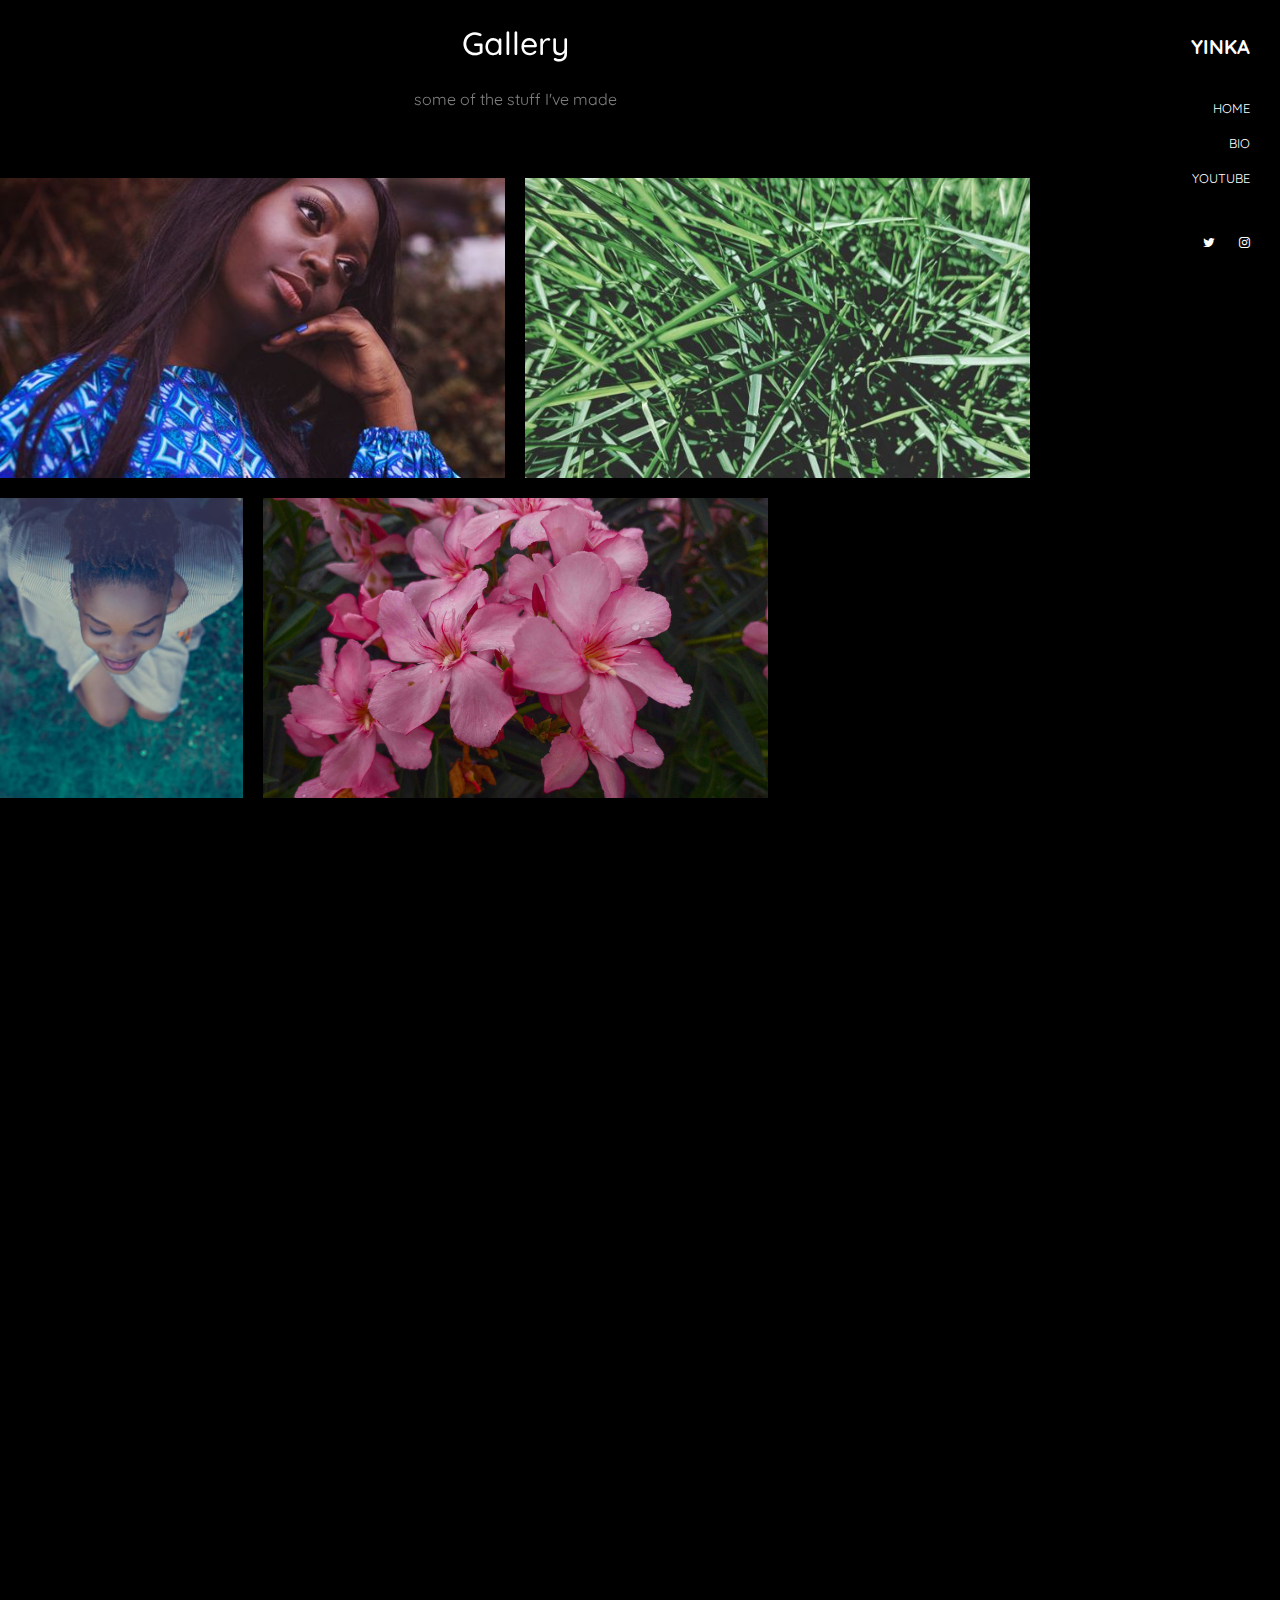
==== art/index.html @ 1e6b97d3 "meh" ====
<!DOCTYPE html>
<html lang="en">
  <head>
    
    <script async src="https://pagead2.googlesyndication.com/pagead/js/adsbygoogle.js"></script>
<script>
     (adsbygoogle = window.adsbygoogle || []).push({
          google_ad_client: "ca-pub-7821076752222208",
          enable_page_level_ads: true
     });
</script>
  <title>Oshidipe Olayinka</title>
    <meta charset="utf-8">
    <meta name="viewport" content="width=device-width, initial-scale=1, shrink-to-fit=no">

    <link href="https://fonts.googleapis.com/css?family=Quicksand:300,400,500,700,900" rel="stylesheet">
    <link rel="stylesheet" href="fonts/icomoon/style.css">

    <link rel="stylesheet" href="css/bootstrap.min.css">
    <link rel="stylesheet" href="css/magnific-popup.css">
    <link rel="stylesheet" href="css/jquery-ui.css">
    <link rel="stylesheet" href="css/owl.carousel.min.css">
    <link rel="stylesheet" href="css/owl.theme.default.min.css">

    <link rel="stylesheet" href="css/bootstrap-datepicker.css">

    <link rel="stylesheet" href="fonts/flaticon/font/flaticon.css">

    <link rel="stylesheet" href="css/aos.css">
    <link rel="stylesheet" href="css/fancybox.min.css">

    <link rel="stylesheet" href="css/style.css">
    
  </head>
  <body>
  

  <div class="site-wrap">

  <div class="site-mobile-menu">
    <div class="site-mobile-menu-header">
      <div class="site-mobile-menu-close mt-3">
        <span class="icon-close2 js-menu-toggle"></span>
      </div>
    </div>
    <div class="site-mobile-menu-body"></div>
  </div>

  <header class="header-bar d-flex d-lg-block align-items-center">
    <div class="site-logo">
      <a href="index.html">Yinka</a>
    </div>
    
    <div class="d-inline-block d-xl-none ml-md-0 ml-auto py-3" style="position: relative; top: 3px;"><a href="#" class="site-menu-toggle js-menu-toggle text-white"><span class="icon-menu h3"></span></a></div>

    <div class="main-menu">
      <ul class="js-clone-nav">
        <li><a href="index.html">Home</a></li>
<!--         <li class="active"><a href="photos.html">Photos</a></li> -->
        <li><a href="bio.html">Bio</a></li>
        <li><a href="http://youtube.com/wilsonoshidipe">YouTube</a></li>
      </ul>
      <ul class="social js-clone-nav">
        <li><a href="http://twitter.com/_oyinka"><span class="icon-twitter"></span></a></li>
        <li><a href="http://instagram.com/yinkaaaaaa"><span class="icon-instagram"></span></a></li>
      </ul>
    </div>
  </header> 
  <main class="main-content">
    <div class="container-fluid photos">

      <div class="row pt-4 mb-5 text-center">
        <div class="col-12">
          <h2 class="text-white mb-4">Gallery</h2>
          <p>some of the stuff I've made</p>
        </div>
      </div>

      <div class="row align-items-stretch">
        
        <div class="col-6 col-md-6 col-lg-6" data-aos="fade-up">
          <a href="images/1.jpg" class="d-block photo-item" data-fancybox="gallery">
            <img src="images/1.jpg" alt="Image" class="img-fluid">
            <div class="photo-text-more">
              <span class="icon icon-search">Serene</span>
            </div>
          </a>
        </div>
        <div class="col-6 col-md-6 col-lg-6" data-aos="fade-up" data-aos-delay="100">
          <a href="images/15.jpg" class="d-block photo-item" data-fancybox="gallery">
            <img src="images/15.jpg" alt="Image" class="img-fluid">
            <div class="photo-text-more">
              <span class="icon icon-search">Green</span>
            </div>
          </a>
        </div>
        
        
        <div class="col-6 col-md-6 col-lg-3" data-aos="fade-up">
          <a href="images/7.jpg" class="d-block photo-item" data-fancybox="gallery">
            <img src="images/7.jpg" alt="Image" class="img-fluid">
            <div class="photo-text-more">
              <span class="icon icon-search">subtle</span>
            </div>
          </a>
        </div>
        <div class="col-6 col-md-6 col-lg-6" data-aos="fade-up" data-aos-delay="100">
          <a href="images/img_2.jpg" class="d-block photo-item" data-fancybox="gallery">
            <img src="images/img_2.jpg" alt="Image" class="img-fluid">
            <div class="photo-text-more">
              <span class="icon icon-search"></span>
            </div>
          </a>
        </div>
<!--         <div class="col-6 col-md-6 col-lg-3" data-aos="fade-up" data-aos-delay="200">
          <a href="images/img_3.jpg" class="d-block photo-item" data-fancybox="gallery">
            <img src="images/img_3.jpg" alt="Image" class="img-fluid">
            <div class="photo-text-more">
              <span class="icon icon-search"></span>
            </div>
          </a>
        </div> -->

        <div class="col-6 col-md-6 col-lg-8" data-aos="fade-up">
          <a href="images/img_4.jpg" class="d-block photo-item" data-fancybox="gallery">
            <img src="images/img_4.jpg" alt="Image" class="img-fluid">
            <div class="photo-text-more">
              <span class="icon icon-search">the market</span>
            </div>
          </a>
        </div>
        <div class="col-6 col-md-6 col-lg-4" data-aos="fade-up" data-aos-delay="100">
          <a href="images/img_5.jpg" class="d-block photo-item" data-fancybox="gallery">
            <img src="images/img_5.jpg" alt="Image" class="img-fluid">
            <div class="photo-text-more">
              <span class="icon icon-search">oshodi</span>
            </div>
          </a>
        </div>

        <div class="col-6 col-md-6 col-lg-6" data-aos="fade-up">
          <a href="images/img_6.jpg" class="d-block photo-item" data-fancybox="gallery">
            <img src="images/img_6.jpg" alt="Image" class="img-fluid">
            <div class="photo-text-more">
              <span class="icon icon-search">hustle</span>
            </div>
          </a>
        </div>
        <div class="col-6 col-md-6 col-lg-6" data-aos="fade-up" data-aos-delay="100">
          <a href="images/img_7.jpg" class="d-block photo-item" data-fancybox="gallery">
            <img src="images/img_7.jpg" alt="Image" class="img-fluid">
            <div class="photo-text-more">
              <span class="icon icon-search">self portrait</span>
            </div>
          </a>
        </div>


<!--         <div class="col-6 col-md-6 col-lg-4" data-aos="fade-up">
          <a href="images/img_8.jpg" class="d-block photo-item" data-fancybox="gallery">
            <img src="images/img_8.jpg" alt="Image" class="img-fluid">
            <div class="photo-text-more">
              <span class="icon icon-search"></span>
            </div>
          </a>
        </div>
        <div class="col-6 col-md-6 col-lg-4" data-aos="fade-up" data-aos-delay="100">
          <a href="images/img_9.jpg" class="d-block photo-item" data-fancybox="gallery">
            <img src="images/img_9.jpg" alt="Image" class="img-fluid">
            <div class="photo-text-more">
              <span class="icon icon-search"></span>
            </div>
          </a>
        </div>
        <div class="col-6 col-md-6 col-lg-4" data-aos="fade-up" data-aos-delay="200">
          <a href="images/img_10.jpg" class="d-block photo-item" data-fancybox="gallery">
            <img src="images/img_10.jpg" alt="Image" class="img-fluid">
            <div class="photo-text-more">
              <span class="icon icon-search"></span>
            </div>
          </a>
        </div> -->


         <div class="col-6 col-md-6 col-lg-3" data-aos="fade-up">
          <a href="images/5.jpg" class="d-block photo-item" data-fancybox="gallery">
            <img src="images/5.jpg" alt="Image" class="img-fluid">
            <div class="photo-text-more">
              <span class="icon icon-search">purple hibiscus</span>
            </div>
          </a>
        </div>
        <div class="col-6 col-md-6 col-lg-6" data-aos="fade-up" data-aos-delay="100">
          <a href="images/6.jpg" class="d-block photo-item" data-fancybox="gallery">
            <img src="images/6.jpg" alt="Image" class="img-fluid">
            <div class="photo-text-more">
              <span class="icon icon-search">a6000</span>
            </div>
          </a>
        </div>
        <div class="col-6 col-md-6 col-lg-3" data-aos="fade-up" data-aos-delay="200">
          <a href="images/4.jpg" class="d-block photo-item" data-fancybox="gallery">
            <img src="images/4.jpg" alt="Image" class="img-fluid">
            <div class="photo-text-more">
              <span class="icon icon-search"></span>
            </div>
          </a>
        </div>

       <div class="col-6 col-md-6 col-lg-8" data-aos="fade-up">
          <a href="images/8.jpg" class="d-block photo-item" data-fancybox="gallery">
            <img src="images/8.jpg" alt="Image" class="img-fluid">
            <div class="photo-text-more">
              <span class="icon icon-search"></span>
            </div>
          </a>
        </div>
        <div class="col-6 col-md-6 col-lg-4" data-aos="fade-up" data-aos-delay="100">
          <a href="images/9.jpg" class="d-block photo-item" data-fancybox="gallery">
            <img src="images/9.jpg" alt="Image" class="img-fluid">
            <div class="photo-text-more">
              <span class="icon icon-search"></span>
            </div>
          </a>
        </div>

       <div class="col-6 col-md-6 col-lg-6" data-aos="fade-up">
          <a href="images/11.jpg" class="d-block photo-item" data-fancybox="gallery">
            <img src="images/11.jpg" alt="Image" class="img-fluid">
            <div class="photo-text-more">
              <span class="icon icon-search"></span>
            </div>
          </a>
        </div>
        <div class="col-6 col-md-6 col-lg-6" data-aos="fade-up" data-aos-delay="100">
          <a href="images/10.jpg" class="d-block photo-item" data-fancybox="gallery">
            <img src="images/10.jpg" alt="Image" class="img-fluid">
            <div class="photo-text-more">
              <span class="icon icon-search">speed of light</span>
            </div>
          </a>
        </div>


        <div class="col-6 col-md-6 col-lg-4" data-aos="fade-up">
          <a href="images/16.jpg" class="d-block photo-item" data-fancybox="gallery">
            <img src="images/16.jpg" alt="Image" class="img-fluid">
            <div class="photo-text-more">
              <span class="icon icon-search"></span>
            </div>
          </a>
        </div>
        <div class="col-6 col-md-6 col-lg-8" data-aos="fade-up" data-aos-delay="100">
          <a href="images/13.jpg" class="d-block photo-item" data-fancybox="gallery">
            <img src="images/13.jpg" alt="Image" class="img-fluid">
            <div class="photo-text-more">
              <span class="icon icon-search"></span>
            </div>
          </a>
        </div> 
        

      </div>


      <div class="row justify-content-center">
        <div class="col-md-12 text-center py-5">
          <p>
        <!-- Link back to Colorlib can't be removed. Template is licensed under CC BY 3.0. -->
<!--         This template is by <a href="https://colorlib.com" target="_blank" >Colorlib</a> --> Modified by <a href="http://twitter.com/_oyinka">yinks</a>
        <!-- Link back to Colorlib can't be removed. Template is licensed under CC BY 3.0. -->
      </p>
        </div>
      </div>
    </div>
  </main>

</div> <!-- .site-wrap -->

  <script src="js/jquery-3.3.1.min.js"></script>
  <script src="js/jquery-migrate-3.0.1.min.js"></script>
  <script src="js/jquery-ui.js"></script>
  <script src="js/popper.min.js"></script>
  <script src="js/bootstrap.min.js"></script>
  <script src="js/owl.carousel.min.js"></script>
  <script src="js/jquery.stellar.min.js"></script>
  <script src="js/jquery.countdown.min.js"></script>
  <script src="js/jquery.magnific-popup.min.js"></script>
  <script src="js/bootstrap-datepicker.min.js"></script>
  <script src="js/aos.js"></script>

  <script src="js/jquery.fancybox.min.js"></script>

  <script src="js/main.js"></script>
    
  </body>
</html>
---- art/fonts/icomoon/style.css ----
@font-face {
  font-family: 'icomoon';
  src:  url('fonts/icomoon.eot?10si43');
  src:  url('fonts/icomoon.eot?10si43#iefix') format('embedded-opentype'),
    url('fonts/icomoon.ttf?10si43') format('truetype'),
    url('fonts/icomoon.woff?10si43') format('woff'),
    url('fonts/icomoon.svg?10si43#icomoon') format('svg');
  font-weight: normal;
  font-style: normal;
}

[class^="icon-"], [class*=" icon-"] {
  /* use !important to prevent issues with browser extensions that change fonts */
  font-family: 'icomoon' !important;
  speak: none;
  font-style: normal;
  font-weight: normal;
  font-variant: normal;
  text-transform: none;
  line-height: 1;

  /* Better Font Rendering =========== */
  -webkit-font-smoothing: antialiased;
  -moz-osx-font-smoothing: grayscale;
}

.icon-asterisk:before {
  content: "\f069";
}
.icon-plus:before {
  content: "\f067";
}
.icon-question:before {
  content: "\f128";
}
.icon-minus:before {
  content: "\f068";
}
.icon-glass:before {
  content: "\f000";
}
.icon-music:before {
  content: "\f001";
}
.icon-search:before {
  content: "\f002";
}
.icon-envelope-o:before {
  content: "\f003";
}
.icon-heart:before {
  content: "\f004";
}
.icon-star:before {
  content: "\f005";
}
.icon-star-o:before {
  content: "\f006";
}
.icon-user:before {
  content: "\f007";
}
.icon-film:before {
  content: "\f008";
}
.icon-th-large:before {
  content: "\f009";
}
.icon-th:before {
  content: "\f00a";
}
.icon-th-list:before {
  content: "\f00b";
}
.icon-check:before {
  content: "\f00c";
}
.icon-close:before {
  content: "\f00d";
}
.icon-remove:before {
  content: "\f00d";
}
.icon-times:before {
  content: "\f00d";
}
.icon-search-plus:before {
  content: "\f00e";
}
.icon-search-minus:before {
  content: "\f010";
}
.icon-power-off:before {
  content: "\f011";
}
.icon-signal:before {
  content: "\f012";
}
.icon-cog:before {
  content: "\f013";
}
.icon-gear:before {
  content: "\f013";
}
.icon-trash-o:before {
  content: "\f014";
}
.icon-home:before {
  content: "\f015";
}
.icon-file-o:before {
  content: "\f016";
}
.icon-clock-o:before {
  content: "\f017";
}
.icon-road:before {
  content: "\f018";
}
.icon-download:before {
  content: "\f019";
}
.icon-arrow-circle-o-down:before {
  content: "\f01a";
}
.icon-arrow-circle-o-up:before {
  content: "\f01b";
}
.icon-inbox:before {
  content: "\f01c";
}
.icon-play-circle-o:before {
  content: "\f01d";
}
.icon-repeat:before {
  content: "\f01e";
}
.icon-rotate-right:before {
  content: "\f01e";
}
.icon-refresh:before {
  content: "\f021";
}
.icon-list-alt:before {
  content: "\f022";
}
.icon-lock:before {
  content: "\f023";
}
.icon-flag:before {
  content: "\f024";
}
.icon-headphones:before {
  content: "\f025";
}
.icon-volume-off:before {
  content: "\f026";
}
.icon-volume-down:before {
  content: "\f027";
}
.icon-volume-up:before {
  content: "\f028";
}
.icon-qrcode:before {
  content: "\f029";
}
.icon-barcode:before {
  content: "\f02a";
}
.icon-tag:before {
  content: "\f02b";
}
.icon-tags:before {
  content: "\f02c";
}
.icon-book:before {
  content: "\f02d";
}
.icon-bookmark:before {
  content: "\f02e";
}
.icon-print:before {
  content: "\f02f";
}
.icon-camera:before {
  content: "\f030";
}
.icon-font:before {
  content: "\f031";
}
.icon-bold:before {
  content: "\f032";
}
.icon-italic:before {
  content: "\f033";
}
.icon-text-height:before {
  content: "\f034";
}
.icon-text-width:before {
  content: "\f035";
}
.icon-align-left:before {
  content: "\f036";
}
.icon-align-center:before {
  content: "\f037";
}
.icon-align-right:before {
  content: "\f038";
}
.icon-align-justify:before {
  content: "\f039";
}
.icon-list:before {
  content: "\f03a";
}
.icon-dedent:before {
  content: "\f03b";
}
.icon-outdent:before {
  content: "\f03b";
}
.icon-indent:before {
  content: "\f03c";
}
.icon-video-camera:before {
  content: "\f03d";
}
.icon-image:before {
  content: "\f03e";
}
.icon-photo:before {
  content: "\f03e";
}
.icon-picture-o:before {
  content: "\f03e";
}
.icon-pencil:before {
  content: "\f040";
}
.icon-map-marker:before {
  content: "\f041";
}
.icon-adjust:before {
  content: "\f042";
}
.icon-tint:before {
  content: "\f043";
}
.icon-edit:before {
  content: "\f044";
}
.icon-pencil-square-o:before {
  content: "\f044";
}
.icon-share-square-o:before {
  content: "\f045";
}
.icon-check-square-o:before {
  content: "\f046";
}
.icon-arrows:before {
  content: "\f047";
}
.icon-step-backward:before {
  content: "\f048";
}
.icon-fast-backward:before {
  content: "\f049";
}
.icon-backward:before {
  content: "\f04a";
}
.icon-play:before {
  content: "\f04b";
}
.icon-pause:before {
  content: "\f04c";
}
.icon-stop:before {
  content: "\f04d";
}
.icon-forward:before {
  content: "\f04e";
}
.icon-fast-forward:before {
  content: "\f050";
}
.icon-step-forward:before {
  content: "\f051";
}
.icon-eject:before {
  content: "\f052";
}
.icon-chevron-left:before {
  content: "\f053";
}
.icon-chevron-right:before {
  content: "\f054";
}
.icon-plus-circle:before {
  content: "\f055";
}
.icon-minus-circle:before {
  content: "\f056";
}
.icon-times-circle:before {
  content: "\f057";
}
.icon-check-circle:before {
  content: "\f058";
}
.icon-question-circle:before {
  content: "\f059";
}
.icon-info-circle:before {
  content: "\f05a";
}
.icon-crosshairs:before {
  content: "\f05b";
}
.icon-times-circle-o:before {
  content: "\f05c";
}
.icon-check-circle-o:before {
  content: "\f05d";
}
.icon-ban:before {
  content: "\f05e";
}
.icon-arrow-left:before {
  content: "\f060";
}
.icon-arrow-right:before {
  content: "\f061";
}
.icon-arrow-up:before {
  content: "\f062";
}
.icon-arrow-down:before {
  content: "\f063";
}
.icon-mail-forward:before {
  content: "\f064";
}
.icon-share:before {
  content: "\f064";
}
.icon-expand:before {
  content: "\f065";
}
.icon-compress:before {
  content: "\f066";
}
.icon-exclamation-circle:before {
  content: "\f06a";
}
.icon-gift:before {
  content: "\f06b";
}
.icon-leaf:before {
  content: "\f06c";
}
.icon-fire:before {
  content: "\f06d";
}
.icon-eye:before {
  content: "\f06e";
}
.icon-eye-slash:before {
  content: "\f070";
}
.icon-exclamation-triangle:before {
  content: "\f071";
}
.icon-warning:before {
  content: "\f071";
}
.icon-plane:before {
  content: "\f072";
}
.icon-calendar:before {
  content: "\f073";
}
.icon-random:before {
  content: "\f074";
}
.icon-comment:before {
  content: "\f075";
}
.icon-magnet:before {
  content: "\f076";
}
.icon-chevron-up:before {
  content: "\f077";
}
.icon-chevron-down:before {
  content: "\f078";
}
.icon-retweet:before {
  content: "\f079";
}
.icon-shopping-cart:before {
  content: "\f07a";
}
.icon-folder:before {
  content: "\f07b";
}
.icon-folder-open:before {
  content: "\f07c";
}
.icon-arrows-v:before {
  content: "\f07d";
}
.icon-arrows-h:before {
  content: "\f07e";
}
.icon-bar-chart:before {
  content: "\f080";
}
.icon-bar-chart-o:before {
  content: "\f080";
}
.icon-twitter-square:before {
  content: "\f081";
}
.icon-facebook-square:before {
  content: "\f082";
}
.icon-camera-retro:before {
  content: "\f083";
}
.icon-key:before {
  content: "\f084";
}
.icon-cogs:before {
  content: "\f085";
}
.icon-gears:before {
  content: "\f085";
}
.icon-comments:before {
  content: "\f086";
}
.icon-thumbs-o-up:before {
  content: "\f087";
}
.icon-thumbs-o-down:before {
  content: "\f088";
}
.icon-star-half:before {
  content: "\f089";
}
.icon-heart-o:before {
  content: "\f08a";
}
.icon-sign-out:before {
  content: "\f08b";
}
.icon-linkedin-square:before {
  content: "\f08c";
}
.icon-thumb-tack:before {
  content: "\f08d";
}
.icon-external-link:before {
  content: "\f08e";
}
.icon-sign-in:before {
  content: "\f090";
}
.icon-trophy:before {
  content: "\f091";
}
.icon-github-square:before {
  content: "\f092";
}
.icon-upload:before {
  content: "\f093";
}
.icon-lemon-o:before {
  content: "\f094";
}
.icon-phone:before {
  content: "\f095";
}
.icon-square-o:before {
  content: "\f096";
}
.icon-bookmark-o:before {
  content: "\f097";
}
.icon-phone-square:before {
  content: "\f098";
}
.icon-twitter:before {
  content: "\f099";
}
.icon-facebook:before {
  content: "\f09a";
}
.icon-facebook-f:before {
  content: "\f09a";
}
.icon-github:before {
  content: "\f09b";
}
.icon-unlock:before {
  content: "\f09c";
}
.icon-credit-card:before {
  content: "\f09d";
}
.icon-feed:before {
  content: "\f09e";
}
.icon-rss:before {
  content: "\f09e";
}
.icon-hdd-o:before {
  content: "\f0a0";
}
.icon-bullhorn:before {
  content: "\f0a1";
}
.icon-bell-o:before {
  content: "\f0a2";
}
.icon-certificate:before {
  content: "\f0a3";
}
.icon-hand-o-right:before {
  content: "\f0a4";
}
.icon-hand-o-left:before {
  content: "\f0a5";
}
.icon-hand-o-up:before {
  content: "\f0a6";
}
.icon-hand-o-down:before {
  content: "\f0a7";
}
.icon-arrow-circle-left:before {
  content: "\f0a8";
}
.icon-arrow-circle-right:before {
  content: "\f0a9";
}
.icon-arrow-circle-up:before {
  content: "\f0aa";
}
.icon-arrow-circle-down:before {
  content: "\f0ab";
}
.icon-globe:before {
  content: "\f0ac";
}
.icon-wrench:before {
  content: "\f0ad";
}
.icon-tasks:before {
  content: "\f0ae";
}
.icon-filter:before {
  content: "\f0b0";
}
.icon-briefcase:before {
  content: "\f0b1";
}
.icon-arrows-alt:before {
  content: "\f0b2";
}
.icon-group:before {
  content: "\f0c0";
}
.icon-users:before {
  content: "\f0c0";
}
.icon-chain:before {
  content: "\f0c1";
}
.icon-link:before {
  content: "\f0c1";
}
.icon-cloud:before {
  content: "\f0c2";
}
.icon-flask:before {
  content: "\f0c3";
}
.icon-cut:before {
  content: "\f0c4";
}
.icon-scissors:before {
  content: "\f0c4";
}
.icon-copy:before {
  content: "\f0c5";
}
.icon-files-o:before {
  content: "\f0c5";
}
.icon-paperclip:before {
  content: "\f0c6";
}
.icon-floppy-o:before {
  content: "\f0c7";
}
.icon-save:before {
  content: "\f0c7";
}
.icon-square:before {
  content: "\f0c8";
}
.icon-bars:before {
  content: "\f0c9";
}
.icon-navicon:before {
  content: "\f0c9";
}
.icon-reorder:before {
  content: "\f0c9";
}
.icon-list-ul:before {
  content: "\f0ca";
}
.icon-list-ol:before {
  content: "\f0cb";
}
.icon-strikethrough:before {
  content: "\f0cc";
}
.icon-underline:before {
  content: "\f0cd";
}
.icon-table:before {
  content: "\f0ce";
}
.icon-magic:before {
  content: "\f0d0";
}
.icon-truck:before {
  content: "\f0d1";
}
.icon-pinterest:before {
  content: "\f0d2";
}
.icon-pinterest-square:before {
  content: "\f0d3";
}
.icon-google-plus-square:before {
  content: "\f0d4";
}
.icon-google-plus:before {
  content: "\f0d5";
}
.icon-money:before {
  content: "\f0d6";
}
.icon-caret-down:before {
  content: "\f0d7";
}
.icon-caret-up:before {
  content: "\f0d8";
}
.icon-caret-left:before {
  content: "\f0d9";
}
.icon-caret-right:before {
  content: "\f0da";
}
.icon-columns:before {
  content: "\f0db";
}
.icon-sort:before {
  content: "\f0dc";
}
.icon-unsorted:before {
  content: "\f0dc";
}
.icon-sort-desc:before {
  content: "\f0dd";
}
.icon-sort-down:before {
  content: "\f0dd";
}
.icon-sort-asc:before {
  content: "\f0de";
}
.icon-sort-up:before {
  content: "\f0de";
}
.icon-envelope:before {
  content: "\f0e0";
}
.icon-linkedin:before {
  content: "\f0e1";
}
.icon-rotate-left:before {
  content: "\f0e2";
}
.icon-undo:before {
  content: "\f0e2";
}
.icon-gavel:before {
  content: "\f0e3";
}
.icon-legal:before {
  content: "\f0e3";
}
.icon-dashboard:before {
  content: "\f0e4";
}
.icon-tachometer:before {
  content: "\f0e4";
}
.icon-comment-o:before {
  content: "\f0e5";
}
.icon-comments-o:before {
  content: "\f0e6";
}
.icon-bolt:before {
  content: "\f0e7";
}
.icon-flash:before {
  content: "\f0e7";
}
.icon-sitemap:before {
  content: "\f0e8";
}
.icon-umbrella:before {
  content: "\f0e9";
}
.icon-clipboard:before {
  content: "\f0ea";
}
.icon-paste:before {
  content: "\f0ea";
}
.icon-lightbulb-o:before {
  content: "\f0eb";
}
.icon-exchange:before {
  content: "\f0ec";
}
.icon-cloud-download:before {
  content: "\f0ed";
}
.icon-cloud-upload:before {
  content: "\f0ee";
}
.icon-user-md:before {
  content: "\f0f0";
}
.icon-stethoscope:before {
  content: "\f0f1";
}
.icon-suitcase:before {
  content: "\f0f2";
}
.icon-bell:before {
  content: "\f0f3";
}
.icon-coffee:before {
  content: "\f0f4";
}
.icon-cutlery:before {
  content: "\f0f5";
}
.icon-file-text-o:before {
  content: "\f0f6";
}
.icon-building-o:before {
  content: "\f0f7";
}
.icon-hospital-o:before {
  content: "\f0f8";
}
.icon-ambulance:before {
  content: "\f0f9";
}
.icon-medkit:before {
  content: "\f0fa";
}
.icon-fighter-jet:before {
  content: "\f0fb";
}
.icon-beer:before {
  content: "\f0fc";
}
.icon-h-square:before {
  content: "\f0fd";
}
.icon-plus-square:before {
  content: "\f0fe";
}
.icon-angle-double-left:before {
  content: "\f100";
}
.icon-angle-double-right:before {
  content: "\f101";
}
.icon-angle-double-up:before {
  content: "\f102";
}
.icon-angle-double-down:before {
  content: "\f103";
}
.icon-angle-left:before {
  content: "\f104";
}
.icon-angle-right:before {
  content: "\f105";
}
.icon-angle-up:before {
  content: "\f106";
}
.icon-angle-down:before {
  content: "\f107";
}
.icon-desktop:before {
  content: "\f108";
}
.icon-laptop:before {
  content: "\f109";
}
.icon-tablet:before {
  content: "\f10a";
}
.icon-mobile:before {
  content: "\f10b";
}
.icon-mobile-phone:before {
  content: "\f10b";
}
.icon-circle-o:before {
  content: "\f10c";
}
.icon-quote-left:before {
  content: "\f10d";
}
.icon-quote-right:before {
  content: "\f10e";
}
.icon-spinner:before {
  content: "\f110";
}
.icon-circle:before {
  content: "\f111";
}
.icon-mail-reply:before {
  content: "\f112";
}
.icon-reply:before {
  content: "\f112";
}
.icon-github-alt:before {
  content: "\f113";
}
.icon-folder-o:before {
  content: "\f114";
}
.icon-folder-open-o:before {
  content: "\f115";
}
.icon-smile-o:before {
  content: "\f118";
}
.icon-frown-o:before {
  content: "\f119";
}
.icon-meh-o:before {
  content: "\f11a";
}
.icon-gamepad:before {
  content: "\f11b";
}
.icon-keyboard-o:before {
  content: "\f11c";
}
.icon-flag-o:before {
  content: "\f11d";
}
.icon-flag-checkered:before {
  content: "\f11e";
}
.icon-terminal:before {
  content: "\f120";
}
.icon-code:before {
  content: "\f121";
}
.icon-mail-reply-all:before {
  content: "\f122";
}
.icon-reply-all:before {
  content: "\f122";
}
.icon-star-half-empty:before {
  content: "\f123";
}
.icon-star-half-full:before {
  content: "\f123";
}
.icon-star-half-o:before {
  content: "\f123";
}
.icon-location-arrow:before {
  content: "\f124";
}
.icon-crop:before {
  content: "\f125";
}
.icon-code-fork:before {
  content: "\f126";
}
.icon-chain-broken:before {
  content: "\f127";
}
.icon-unlink:before {
  content: "\f127";
}
.icon-info:before {
  content: "\f129";
}
.icon-exclamation:before {
  content: "\f12a";
}
.icon-superscript:before {
  content: "\f12b";
}
.icon-subscript:before {
  content: "\f12c";
}
.icon-eraser:before {
  content: "\f12d";
}
.icon-puzzle-piece:before {
  content: "\f12e";
}
.icon-microphone:before {
  content: "\f130";
}
.icon-microphone-slash:before {
  content: "\f131";
}
.icon-shield:before {
  content: "\f132";
}
.icon-calendar-o:before {
  content: "\f133";
}
.icon-fire-extinguisher:before {
  content: "\f134";
}
.icon-rocket:before {
  content: "\f135";
}
.icon-maxcdn:before {
  content: "\f136";
}
.icon-chevron-circle-left:before {
  content: "\f137";
}
.icon-chevron-circle-right:before {
  content: "\f138";
}
.icon-chevron-circle-up:before {
  content: "\f139";
}
.icon-chevron-circle-down:before {
  content: "\f13a";
}
.icon-html5:before {
  content: "\f13b";
}
.icon-css3:before {
  content: "\f13c";
}
.icon-anchor:before {
  content: "\f13d";
}
.icon-unlock-alt:before {
  content: "\f13e";
}
.icon-bullseye:before {
  content: "\f140";
}
.icon-ellipsis-h:before {
  content: "\f141";
}
.icon-ellipsis-v:before {
  content: "\f142";
}
.icon-rss-square:before {
  content: "\f143";
}
.icon-play-circle:before {
  content: "\f144";
}
.icon-ticket:before {
  content: "\f145";
}
.icon-minus-square:before {
  content: "\f146";
}
.icon-minus-square-o:before {
  content: "\f147";
}
.icon-level-up:before {
  content: "\f148";
}
.icon-level-down:before {
  content: "\f149";
}
.icon-check-square:before {
  content: "\f14a";
}
.icon-pencil-square:before {
  content: "\f14b";
}
.icon-external-link-square:before {
  content: "\f14c";
}
.icon-share-square:before {
  content: "\f14d";
}
.icon-compass:before {
  content: "\f14e";
}
.icon-caret-square-o-down:before {
  content: "\f150";
}
.icon-toggle-down:before {
  content: "\f150";
}
.icon-caret-square-o-up:before {
  content: "\f151";
}
.icon-toggle-up:before {
  content: "\f151";
}
.icon-caret-square-o-right:before {
  content: "\f152";
}
.icon-toggle-right:before {
  content: "\f152";
}
.icon-eur:before {
  content: "\f153";
}
.icon-euro:before {
  content: "\f153";
}
.icon-gbp:before {
  content: "\f154";
}
.icon-dollar:before {
  content: "\f155";
}
.icon-usd:before {
  content: "\f155";
}
.icon-inr:before {
  content: "\f156";
}
.icon-rupee:before {
  content: "\f156";
}
.icon-cny:before {
  content: "\f157";
}
.icon-jpy:before {
  content: "\f157";
}
.icon-rmb:before {
  content: "\f157";
}
.icon-yen:before {
  content: "\f157";
}
.icon-rouble:before {
  content: "\f158";
}
.icon-rub:before {
  content: "\f158";
}
.icon-ruble:before {
  content: "\f158";
}
.icon-krw:before {
  content: "\f159";
}
.icon-won:before {
  content: "\f159";
}
.icon-bitcoin:before {
  content: "\f15a";
}
.icon-btc:before {
  content: "\f15a";
}
.icon-file:before {
  content: "\f15b";
}
.icon-file-text:before {
  content: "\f15c";
}
.icon-sort-alpha-asc:before {
  content: "\f15d";
}
.icon-sort-alpha-desc:before {
  content: "\f15e";
}
.icon-sort-amount-asc:before {
  content: "\f160";
}
.icon-sort-amount-desc:before {
  content: "\f161";
}
.icon-sort-numeric-asc:before {
  content: "\f162";
}
.icon-sort-numeric-desc:before {
  content: "\f163";
}
.icon-thumbs-up:before {
  content: "\f164";
}
.icon-thumbs-down:before {
  content: "\f165";
}
.icon-youtube-square:before {
  content: "\f166";
}
.icon-youtube:before {
  content: "\f167";
}
.icon-xing:before {
  content: "\f168";
}
.icon-xing-square:before {
  content: "\f169";
}
.icon-youtube-play:before {
  content: "\f16a";
}
.icon-dropbox:before {
  content: "\f16b";
}
.icon-stack-overflow:before {
  content: "\f16c";
}
.icon-instagram:before {
  content: "\f16d";
}
.icon-flickr:before {
  content: "\f16e";
}
.icon-adn:before {
  content: "\f170";
}
.icon-bitbucket:before {
  content: "\f171";
}
.icon-bitbucket-square:before {
  content: "\f172";
}
.icon-tumblr:before {
  content: "\f173";
}
.icon-tumblr-square:before {
  content: "\f174";
}
.icon-long-arrow-down:before {
  content: "\f175";
}
.icon-long-arrow-up:before {
  content: "\f176";
}
.icon-long-arrow-left:before {
  content: "\f177";
}
.icon-long-arrow-right:before {
  content: "\f178";
}
.icon-apple:before {
  content: "\f179";
}
.icon-windows:before {
  content: "\f17a";
}
.icon-android:before {
  content: "\f17b";
}
.icon-linux:before {
  content: "\f17c";
}
.icon-dribbble:before {
  content: "\f17d";
}
.icon-skype:before {
  content: "\f17e";
}
.icon-foursquare:before {
  content: "\f180";
}
.icon-trello:before {
  content: "\f181";
}
.icon-female:before {
  content: "\f182";
}
.icon-male:before {
  content: "\f183";
}
.icon-gittip:before {
  content: "\f184";
}
.icon-gratipay:before {
  content: "\f184";
}
.icon-sun-o:before {
  content: "\f185";
}
.icon-moon-o:before {
  content: "\f186";
}
.icon-archive:before {
  content: "\f187";
}
.icon-bug:before {
  content: "\f188";
}
.icon-vk:before {
  content: "\f189";
}
.icon-weibo:before {
  content: "\f18a";
}
.icon-renren:before {
  content: "\f18b";
}
.icon-pagelines:before {
  content: "\f18c";
}
.icon-stack-exchange:before {
  content: "\f18d";
}
.icon-arrow-circle-o-right:before {
  content: "\f18e";
}
.icon-arrow-circle-o-left:before {
  content: "\f190";
}
.icon-caret-square-o-left:before {
  content: "\f191";
}
.icon-toggle-left:before {
  content: "\f191";
}
.icon-dot-circle-o:before {
  content: "\f192";
}
.icon-wheelchair:before {
  content: "\f193";
}
.icon-vimeo-square:before {
  content: "\f194";
}
.icon-try:before {
  content: "\f195";
}
.icon-turkish-lira:before {
  content: "\f195";
}
.icon-plus-square-o:before {
  content: "\f196";
}
.icon-space-shuttle:before {
  content: "\f197";
}
.icon-slack:before {
  content: "\f198";
}
.icon-envelope-square:before {
  content: "\f199";
}
.icon-wordpress:before {
  content: "\f19a";
}
.icon-openid:before {
  content: "\f19b";
}
.icon-bank:before {
  content: "\f19c";
}
.icon-institution:before {
  content: "\f19c";
}
.icon-university:before {
  content: "\f19c";
}
.icon-graduation-cap:before {
  content: "\f19d";
}
.icon-mortar-board:before {
  content: "\f19d";
}
.icon-yahoo:before {
  content: "\f19e";
}
.icon-google:before {
  content: "\f1a0";
}
.icon-reddit:before {
  content: "\f1a1";
}
.icon-reddit-square:before {
  content: "\f1a2";
}
.icon-stumbleupon-circle:before {
  content: "\f1a3";
}
.icon-stumbleupon:before {
  content: "\f1a4";
}
.icon-delicious:before {
  content: "\f1a5";
}
.icon-digg:before {
  content: "\f1a6";
}
.icon-pied-piper-pp:before {
  content: "\f1a7";
}
.icon-pied-piper-alt:before {
  content: "\f1a8";
}
.icon-drupal:before {
  content: "\f1a9";
}
.icon-joomla:before {
  content: "\f1aa";
}
.icon-language:before {
  content: "\f1ab";
}
.icon-fax:before {
  content: "\f1ac";
}
.icon-building:before {
  content: "\f1ad";
}
.icon-child:before {
  content: "\f1ae";
}
.icon-paw:before {
  content: "\f1b0";
}
.icon-spoon:before {
  content: "\f1b1";
}
.icon-cube:before {
  content: "\f1b2";
}
.icon-cubes:before {
  content: "\f1b3";
}
.icon-behance:before {
  content: "\f1b4";
}
.icon-behance-square:before {
  content: "\f1b5";
}
.icon-steam:before {
  content: "\f1b6";
}
.icon-steam-square:before {
  content: "\f1b7";
}
.icon-recycle:before {
  content: "\f1b8";
}
.icon-automobile:before {
  content: "\f1b9";
}
.icon-car:before {
  content: "\f1b9";
}
.icon-cab:before {
  content: "\f1ba";
}
.icon-taxi:before {
  content: "\f1ba";
}
.icon-tree:before {
  content: "\f1bb";
}
.icon-spotify:before {
  content: "\f1bc";
}
.icon-deviantart:before {
  content: "\f1bd";
}
.icon-soundcloud:before {
  content: "\f1be";
}
.icon-database:before {
  content: "\f1c0";
}
.icon-file-pdf-o:before {
  content: "\f1c1";
}
.icon-file-word-o:before {
  content: "\f1c2";
}
.icon-file-excel-o:before {
  content: "\f1c3";
}
.icon-file-powerpoint-o:before {
  content: "\f1c4";
}
.icon-file-image-o:before {
  content: "\f1c5";
}
.icon-file-photo-o:before {
  content: "\f1c5";
}
.icon-file-picture-o:before {
  content: "\f1c5";
}
.icon-file-archive-o:before {
  content: "\f1c6";
}
.icon-file-zip-o:before {
  content: "\f1c6";
}
.icon-file-audio-o:before {
  content: "\f1c7";
}
.icon-file-sound-o:before {
  content: "\f1c7";
}
.icon-file-movie-o:before {
  content: "\f1c8";
}
.icon-file-video-o:before {
  content: "\f1c8";
}
.icon-file-code-o:before {
  content: "\f1c9";
}
.icon-vine:before {
  content: "\f1ca";
}
.icon-codepen:before {
  content: "\f1cb";
}
.icon-jsfiddle:before {
  content: "\f1cc";
}
.icon-life-bouy:before {
  content: "\f1cd";
}
.icon-life-buoy:before {
  content: "\f1cd";
}
.icon-life-ring:before {
  content: "\f1cd";
}
.icon-life-saver:before {
  content: "\f1cd";
}
.icon-support:before {
  content: "\f1cd";
}
.icon-circle-o-notch:before {
  content: "\f1ce";
}
.icon-ra:before {
  content: "\f1d0";
}
.icon-rebel:before {
  content: "\f1d0";
}
.icon-resistance:before {
  content: "\f1d0";
}
.icon-empire:before {
  content: "\f1d1";
}
.icon-ge:before {
  content: "\f1d1";
}
.icon-git-square:before {
  content: "\f1d2";
}
.icon-git:before {
  content: "\f1d3";
}
.icon-hacker-news:before {
  content: "\f1d4";
}
.icon-y-combinator-square:before {
  content: "\f1d4";
}
.icon-yc-square:before {
  content: "\f1d4";
}
.icon-tencent-weibo:before {
  content: "\f1d5";
}
.icon-qq:before {
  content: "\f1d6";
}
.icon-wechat:before {
  content: "\f1d7";
}
.icon-weixin:before {
  content: "\f1d7";
}
.icon-paper-plane:before {
  content: "\f1d8";
}
.icon-send:before {
  content: "\f1d8";
}
.icon-paper-plane-o:before {
  content: "\f1d9";
}
.icon-send-o:before {
  content: "\f1d9";
}
.icon-history:before {
  content: "\f1da";
}
.icon-circle-thin:before {
  content: "\f1db";
}
.icon-header:before {
  content: "\f1dc";
}
.icon-paragraph:before {
  content: "\f1dd";
}
.icon-sliders:before {
  content: "\f1de";
}
.icon-share-alt:before {
  content: "\f1e0";
}
.icon-share-alt-square:before {
  content: "\f1e1";
}
.icon-bomb:before {
  content: "\f1e2";
}
.icon-futbol-o:before {
  content: "\f1e3";
}
.icon-soccer-ball-o:before {
  content: "\f1e3";
}
.icon-tty:before {
  content: "\f1e4";
}
.icon-binoculars:before {
  content: "\f1e5";
}
.icon-plug:before {
  content: "\f1e6";
}
.icon-slideshare:before {
  content: "\f1e7";
}
.icon-twitch:before {
  content: "\f1e8";
}
.icon-yelp:before {
  content: "\f1e9";
}
.icon-newspaper-o:before {
  content: "\f1ea";
}
.icon-wifi:before {
  content: "\f1eb";
}
.icon-calculator:before {
  content: "\f1ec";
}
.icon-paypal:before {
  content: "\f1ed";
}
.icon-google-wallet:before {
  content: "\f1ee";
}
.icon-cc-visa:before {
  content: "\f1f0";
}
.icon-cc-mastercard:before {
  content: "\f1f1";
}
.icon-cc-discover:before {
  content: "\f1f2";
}
.icon-cc-amex:before {
  content: "\f1f3";
}
.icon-cc-paypal:before {
  content: "\f1f4";
}
.icon-cc-stripe:before {
  content: "\f1f5";
}
.icon-bell-slash:before {
  content: "\f1f6";
}
.icon-bell-slash-o:before {
  content: "\f1f7";
}
.icon-trash:before {
  content: "\f1f8";
}
.icon-copyright:before {
  content: "\f1f9";
}
.icon-at:before {
  content: "\f1fa";
}
.icon-eyedropper:before {
  content: "\f1fb";
}
.icon-paint-brush:before {
  content: "\f1fc";
}
.icon-birthday-cake:before {
  content: "\f1fd";
}
.icon-area-chart:before {
  content: "\f1fe";
}
.icon-pie-chart:before {
  content: "\f200";
}
.icon-line-chart:before {
  content: "\f201";
}
.icon-lastfm:before {
  content: "\f202";
}
.icon-lastfm-square:before {
  content: "\f203";
}
.icon-toggle-off:before {
  content: "\f204";
}
.icon-toggle-on:before {
  content: "\f205";
}
.icon-bicycle:before {
  content: "\f206";
}
.icon-bus:before {
  content: "\f207";
}
.icon-ioxhost:before {
  content: "\f208";
}
.icon-angellist:before {
  content: "\f209";
}
.icon-cc:before {
  content: "\f20a";
}
.icon-ils:before {
  content: "\f20b";
}
.icon-shekel:before {
  content: "\f20b";
}
.icon-sheqel:before {
  content: "\f20b";
}
.icon-meanpath:before {
  content: "\f20c";
}
.icon-buysellads:before {
  content: "\f20d";
}
.icon-connectdevelop:before {
  content: "\f20e";
}
.icon-dashcube:before {
  content: "\f210";
}
.icon-forumbee:before {
  content: "\f211";
}
.icon-leanpub:before {
  content: "\f212";
}
.icon-sellsy:before {
  content: "\f213";
}
.icon-shirtsinbulk:before {
  content: "\f214";
}
.icon-simplybuilt:before {
  content: "\f215";
}
.icon-skyatlas:before {
  content: "\f216";
}
.icon-cart-plus:before {
  content: "\f217";
}
.icon-cart-arrow-down:before {
  content: "\f218";
}
.icon-diamond:before {
  content: "\f219";
}
.icon-ship:before {
  content: "\f21a";
}
.icon-user-secret:before {
  content: "\f21b";
}
.icon-motorcycle:before {
  content: "\f21c";
}
.icon-street-view:before {
  content: "\f21d";
}
.icon-heartbeat:before {
  content: "\f21e";
}
.icon-venus:before {
  content: "\f221";
}
.icon-mars:before {
  content: "\f222";
}
.icon-mercury:before {
  content: "\f223";
}
.icon-intersex:before {
  content: "\f224";
}
.icon-transgender:before {
  content: "\f224";
}
.icon-transgender-alt:before {
  content: "\f225";
}
.icon-venus-double:before {
  content: "\f226";
}
.icon-mars-double:before {
  content: "\f227";
}
.icon-venus-mars:before {
  content: "\f228";
}
.icon-mars-stroke:before {
  content: "\f229";
}
.icon-mars-stroke-v:before {
  content: "\f22a";
}
.icon-mars-stroke-h:before {
  content: "\f22b";
}
.icon-neuter:before {
  content: "\f22c";
}
.icon-genderless:before {
  content: "\f22d";
}
.icon-facebook-official:before {
  content: "\f230";
}
.icon-pinterest-p:before {
  content: "\f231";
}
.icon-whatsapp:before {
  content: "\f232";
}
.icon-server:before {
  content: "\f233";
}
.icon-user-plus:before {
  content: "\f234";
}
.icon-user-times:before {
  content: "\f235";
}
.icon-bed:before {
  content: "\f236";
}
.icon-hotel:before {
  content: "\f236";
}
.icon-viacoin:before {
  content: "\f237";
}
.icon-train:before {
  content: "\f238";
}
.icon-subway:before {
  content: "\f239";
}
.icon-medium:before {
  content: "\f23a";
}
.icon-y-combinator:before {
  content: "\f23b";
}
.icon-yc:before {
  content: "\f23b";
}
.icon-optin-monster:before {
  content: "\f23c";
}
.icon-opencart:before {
  content: "\f23d";
}
.icon-expeditedssl:before {
  content: "\f23e";
}
.icon-battery:before {
  content: "\f240";
}
.icon-battery-4:before {
  content: "\f240";
}
.icon-battery-full:before {
  content: "\f240";
}
.icon-battery-3:before {
  content: "\f241";
}
.icon-battery-three-quarters:before {
  content: "\f241";
}
.icon-battery-2:before {
  content: "\f242";
}
.icon-battery-half:before {
  content: "\f242";
}
.icon-battery-1:before {
  content: "\f243";
}
.icon-battery-quarter:before {
  content: "\f243";
}
.icon-battery-0:before {
  content: "\f244";
}
.icon-battery-empty:before {
  content: "\f244";
}
.icon-mouse-pointer:before {
  content: "\f245";
}
.icon-i-cursor:before {
  content: "\f246";
}
.icon-object-group:before {
  content: "\f247";
}
.icon-object-ungroup:before {
  content: "\f248";
}
.icon-sticky-note:before {
  content: "\f249";
}
.icon-sticky-note-o:before {
  content: "\f24a";
}
.icon-cc-jcb:before {
  content: "\f24b";
}
.icon-cc-diners-club:before {
  content: "\f24c";
}
.icon-clone:before {
  content: "\f24d";
}
.icon-balance-scale:before {
  content: "\f24e";
}
.icon-hourglass-o:before {
  content: "\f250";
}
.icon-hourglass-1:before {
  content: "\f251";
}
.icon-hourglass-start:before {
  content: "\f251";
}
.icon-hourglass-2:before {
  content: "\f252";
}
.icon-hourglass-half:before {
  content: "\f252";
}
.icon-hourglass-3:before {
  content: "\f253";
}
.icon-hourglass-end:before {
  content: "\f253";
}
.icon-hourglass:before {
  content: "\f254";
}
.icon-hand-grab-o:before {
  content: "\f255";
}
.icon-hand-rock-o:before {
  content: "\f255";
}
.icon-hand-paper-o:before {
  content: "\f256";
}
.icon-hand-stop-o:before {
  content: "\f256";
}
.icon-hand-scissors-o:before {
  content: "\f257";
}
.icon-hand-lizard-o:before {
  content: "\f258";
}
.icon-hand-spock-o:before {
  content: "\f259";
}
.icon-hand-pointer-o:before {
  content: "\f25a";
}
.icon-hand-peace-o:before {
  content: "\f25b";
}
.icon-trademark:before {
  content: "\f25c";
}
.icon-registered:before {
  content: "\f25d";
}
.icon-creative-commons:before {
  content: "\f25e";
}
.icon-gg:before {
  content: "\f260";
}
.icon-gg-circle:before {
  content: "\f261";
}
.icon-tripadvisor:before {
  content: "\f262";
}
.icon-odnoklassniki:before {
  content: "\f263";
}
.icon-odnoklassniki-square:before {
  content: "\f264";
}
.icon-get-pocket:before {
  content: "\f265";
}
.icon-wikipedia-w:before {
  content: "\f266";
}
.icon-safari:before {
  content: "\f267";
}
.icon-chrome:before {
  content: "\f268";
}
.icon-firefox:before {
  content: "\f269";
}
.icon-opera:before {
  content: "\f26a";
}
.icon-internet-explorer:before {
  content: "\f26b";
}
.icon-television:before {
  content: "\f26c";
}
.icon-tv:before {
  content: "\f26c";
}
.icon-contao:before {
  content: "\f26d";
}
.icon-500px:before {
  content: "\f26e";
}
.icon-amazon:before {
  content: "\f270";
}
.icon-calendar-plus-o:before {
  content: "\f271";
}
.icon-calendar-minus-o:before {
  content: "\f272";
}
.icon-calendar-times-o:before {
  content: "\f273";
}
.icon-calendar-check-o:before {
  content: "\f274";
}
.icon-industry:before {
  content: "\f275";
}
.icon-map-pin:before {
  content: "\f276";
}
.icon-map-signs:before {
  content: "\f277";
}
.icon-map-o:before {
  content: "\f278";
}
.icon-map:before {
  content: "\f279";
}
.icon-commenting:before {
  content: "\f27a";
}
.icon-commenting-o:before {
  content: "\f27b";
}
.icon-houzz:before {
  content: "\f27c";
}
.icon-vimeo:before {
  content: "\f27d";
}
.icon-black-tie:before {
  content: "\f27e";
}
.icon-fonticons:before {
  content: "\f280";
}
.icon-reddit-alien:before {
  content: "\f281";
}
.icon-edge:before {
  content: "\f282";
}
.icon-credit-card-alt:before {
  content: "\f283";
}
.icon-codiepie:before {
  content: "\f284";
}
.icon-modx:before {
  content: "\f285";
}
.icon-fort-awesome:before {
  content: "\f286";
}
.icon-usb:before {
  content: "\f287";
}
.icon-product-hunt:before {
  content: "\f288";
}
.icon-mixcloud:before {
  content: "\f289";
}
.icon-scribd:before {
  content: "\f28a";
}
.icon-pause-circle:before {
  content: "\f28b";
}
.icon-pause-circle-o:before {
  content: "\f28c";
}
.icon-stop-circle:before {
  content: "\f28d";
}
.icon-stop-circle-o:before {
  content: "\f28e";
}
.icon-shopping-bag:before {
  content: "\f290";
}
.icon-shopping-basket:before {
  content: "\f291";
}
.icon-hashtag:before {
  content: "\f292";
}
.icon-bluetooth:before {
  content: "\f293";
}
.icon-bluetooth-b:before {
  content: "\f294";
}
.icon-percent:before {
  content: "\f295";
}
.icon-gitlab:before {
  content: "\f296";
}
.icon-wpbeginner:before {
  content: "\f297";
}
.icon-wpforms:before {
  content: "\f298";
}
.icon-envira:before {
  content: "\f299";
}
.icon-universal-access:before {
  content: "\f29a";
}
.icon-wheelchair-alt:before {
  content: "\f29b";
}
.icon-question-circle-o:before {
  content: "\f29c";
}
.icon-blind:before {
  content: "\f29d";
}
.icon-audio-description:before {
  content: "\f29e";
}
.icon-volume-control-phone:before {
  content: "\f2a0";
}
.icon-braille:before {
  content: "\f2a1";
}
.icon-assistive-listening-systems:before {
  content: "\f2a2";
}
.icon-american-sign-language-interpreting:before {
  content: "\f2a3";
}
.icon-asl-interpreting:before {
  content: "\f2a3";
}
.icon-deaf:before {
  content: "\f2a4";
}
.icon-deafness:before {
  content: "\f2a4";
}
.icon-hard-of-hearing:before {
  content: "\f2a4";
}
.icon-glide:before {
  content: "\f2a5";
}
.icon-glide-g:before {
  content: "\f2a6";
}
.icon-sign-language:before {
  content: "\f2a7";
}
.icon-signing:before {
  content: "\f2a7";
}
.icon-low-vision:before {
  content: "\f2a8";
}
.icon-viadeo:before {
  content: "\f2a9";
}
.icon-viadeo-square:before {
  content: "\f2aa";
}
.icon-snapchat:before {
  content: "\f2ab";
}
.icon-snapchat-ghost:before {
  content: "\f2ac";
}
.icon-snapchat-square:before {
  content: "\f2ad";
}
.icon-pied-piper:before {
  content: "\f2ae";
}
.icon-first-order:before {
  content: "\f2b0";
}
.icon-yoast:before {
  content: "\f2b1";
}
.icon-themeisle:before {
  content: "\f2b2";
}
.icon-google-plus-circle:before {
  content: "\f2b3";
}
.icon-google-plus-official:before {
  content: "\f2b3";
}
.icon-fa:before {
  content: "\f2b4";
}
.icon-font-awesome:before {
  content: "\f2b4";
}
.icon-handshake-o:before {
  content: "\f2b5";
}
.icon-envelope-open:before {
  content: "\f2b6";
}
.icon-envelope-open-o:before {
  content: "\f2b7";
}
.icon-linode:before {
  content: "\f2b8";
}
.icon-address-book:before {
  content: "\f2b9";
}
.icon-address-book-o:before {
  content: "\f2ba";
}
.icon-address-card:before {
  content: "\f2bb";
}
.icon-vcard:before {
  content: "\f2bb";
}
.icon-address-card-o:before {
  content: "\f2bc";
}
.icon-vcard-o:before {
  content: "\f2bc";
}
.icon-user-circle:before {
  content: "\f2bd";
}
.icon-user-circle-o:before {
  content: "\f2be";
}
.icon-user-o:before {
  content: "\f2c0";
}
.icon-id-badge:before {
  content: "\f2c1";
}
.icon-drivers-license:before {
  content: "\f2c2";
}
.icon-id-card:before {
  content: "\f2c2";
}
.icon-drivers-license-o:before {
  content: "\f2c3";
}
.icon-id-card-o:before {
  content: "\f2c3";
}
.icon-quora:before {
  content: "\f2c4";
}
.icon-free-code-camp:before {
  content: "\f2c5";
}
.icon-telegram:before {
  content: "\f2c6";
}
.icon-thermometer:before {
  content: "\f2c7";
}
.icon-thermometer-4:before {
  content: "\f2c7";
}
.icon-thermometer-full:before {
  content: "\f2c7";
}
.icon-thermometer-3:before {
  content: "\f2c8";
}
.icon-thermometer-three-quarters:before {
  content: "\f2c8";
}
.icon-thermometer-2:before {
  content: "\f2c9";
}
.icon-thermometer-half:before {
  content: "\f2c9";
}
.icon-thermometer-1:before {
  content: "\f2ca";
}
.icon-thermometer-quarter:before {
  content: "\f2ca";
}
.icon-thermometer-0:before {
  content: "\f2cb";
}
.icon-thermometer-empty:before {
  content: "\f2cb";
}
.icon-shower:before {
  content: "\f2cc";
}
.icon-bath:before {
  content: "\f2cd";
}
.icon-bathtub:before {
  content: "\f2cd";
}
.icon-s15:before {
  content: "\f2cd";
}
.icon-podcast:before {
  content: "\f2ce";
}
.icon-window-maximize:before {
  content: "\f2d0";
}
.icon-window-minimize:before {
  content: "\f2d1";
}
.icon-window-restore:before {
  content: "\f2d2";
}
.icon-times-rectangle:before {
  content: "\f2d3";
}
.icon-window-close:before {
  content: "\f2d3";
}
.icon-times-rectangle-o:before {
  content: "\f2d4";
}
.icon-window-close-o:before {
  content: "\f2d4";
}
.icon-bandcamp:before {
  content: "\f2d5";
}
.icon-grav:before {
  content: "\f2d6";
}
.icon-etsy:before {
  content: "\f2d7";
}
.icon-imdb:before {
  content: "\f2d8";
}
.icon-ravelry:before {
  content: "\f2d9";
}
.icon-eercast:before {
  content: "\f2da";
}
.icon-microchip:before {
  content: "\f2db";
}
.icon-snowflake-o:before {
  content: "\f2dc";
}
.icon-superpowers:before {
  content: "\f2dd";
}
.icon-wpexplorer:before {
  content: "\f2de";
}
.icon-meetup:before {
  content: "\f2e0";
}
.icon-3d_rotation:before {
  content: "\e84d";
}
.icon-ac_unit:before {
  content: "\eb3b";
}
.icon-alarm:before {
  content: "\e855";
}
.icon-access_alarms:before {
  content: "\e191";
}
.icon-schedule:before {
  content: "\e8b5";
}
.icon-accessibility:before {
  content: "\e84e";
}
.icon-accessible:before {
  content: "\e914";
}
.icon-account_balance:before {
  content: "\e84f";
}
.icon-account_balance_wallet:before {
  content: "\e850";
}
.icon-account_box:before {
  content: "\e851";
}
.icon-account_circle:before {
  content: "\e853";
}
.icon-adb:before {
  content: "\e60e";
}
.icon-add:before {
  content: "\e145";
}
.icon-add_a_photo:before {
  content: "\e439";
}
.icon-alarm_add:before {
  content: "\e856";
}
.icon-add_alert:before {
  content: "\e003";
}
.icon-add_box:before {
  content: "\e146";
}
.icon-add_circle:before {
  content: "\e147";
}
.icon-control_point:before {
  content: "\e3ba";
}
.icon-add_location:before {
  content: "\e567";
}
.icon-add_shopping_cart:before {
  content: "\e854";
}
.icon-queue:before {
  content: "\e03c";
}
.icon-add_to_queue:before {
  content: "\e05c";
}
.icon-adjust2:before {
  content: "\e39e";
}
.icon-airline_seat_flat:before {
  content: "\e630";
}
.icon-airline_seat_flat_angled:before {
  content: "\e631";
}
.icon-airline_seat_individual_suite:before {
  content: "\e632";
}
.icon-airline_seat_legroom_extra:before {
  content: "\e633";
}
.icon-airline_seat_legroom_normal:before {
  content: "\e634";
}
.icon-airline_seat_legroom_reduced:before {
  content: "\e635";
}
.icon-airline_seat_recline_extra:before {
  content: "\e636";
}
.icon-airline_seat_recline_normal:before {
  content: "\e637";
}
.icon-flight:before {
  content: "\e539";
}
.icon-airplanemode_inactive:before {
  content: "\e194";
}
.icon-airplay:before {
  content: "\e055";
}
.icon-airport_shuttle:before {
  content: "\eb3c";
}
.icon-alarm_off:before {
  content: "\e857";
}
.icon-alarm_on:before {
  content: "\e858";
}
.icon-album:before {
  content: "\e019";
}
.icon-all_inclusive:before {
  content: "\eb3d";
}
.icon-all_out:before {
  content: "\e90b";
}
.icon-android2:before {
  content: "\e859";
}
.icon-announcement:before {
  content: "\e85a";
}
.icon-apps:before {
  content: "\e5c3";
}
.icon-archive2:before {
  content: "\e149";
}
.icon-arrow_back:before {
  content: "\e5c4";
}
.icon-arrow_downward:before {
  content: "\e5db";
}
.icon-arrow_drop_down:before {
  content: "\e5c5";
}
.icon-arrow_drop_down_circle:before {
  content: "\e5c6";
}
.icon-arrow_drop_up:before {
  content: "\e5c7";
}
.icon-arrow_forward:before {
  content: "\e5c8";
}
.icon-arrow_upward:before {
  content: "\e5d8";
}
.icon-art_track:before {
  content: "\e060";
}
.icon-aspect_ratio:before {
  content: "\e85b";
}
.icon-poll:before {
  content: "\e801";
}
.icon-assignment:before {
  content: "\e85d";
}
.icon-assignment_ind:before {
  content: "\e85e";
}
.icon-assignment_late:before {
  content: "\e85f";
}
.icon-assignment_return:before {
  content: "\e860";
}
.icon-assignment_returned:before {
  content: "\e861";
}
.icon-assignment_turned_in:before {
  content: "\e862";
}
.icon-assistant:before {
  content: "\e39f";
}
.icon-flag2:before {
  content: "\e153";
}
.icon-attach_file:before {
  content: "\e226";
}
.icon-attach_money:before {
  content: "\e227";
}
.icon-attachment:before {
  content: "\e2bc";
}
.icon-audiotrack:before {
  content: "\e3a1";
}
.icon-autorenew:before {
  content: "\e863";
}
.icon-av_timer:before {
  content: "\e01b";
}
.icon-backspace:before {
  content: "\e14a";
}
.icon-cloud_upload:before {
  content: "\e2c3";
}
.icon-battery_alert:before {
  content: "\e19c";
}
.icon-battery_charging_full:before {
  content: "\e1a3";
}
.icon-battery_std:before {
  content: "\e1a5";
}
.icon-battery_unknown:before {
  content: "\e1a6";
}
.icon-beach_access:before {
  content: "\eb3e";
}
.icon-beenhere:before {
  content: "\e52d";
}
.icon-block:before {
  content: "\e14b";
}
.icon-bluetooth2:before {
  content: "\e1a7";
}
.icon-bluetooth_searching:before {
  content: "\e1aa";
}
.icon-bluetooth_connected:before {
  content: "\e1a8";
}
.icon-bluetooth_disabled:before {
  content: "\e1a9";
}
.icon-blur_circular:before {
  content: "\e3a2";
}
.icon-blur_linear:before {
  content: "\e3a3";
}
.icon-blur_off:before {
  content: "\e3a4";
}
.icon-blur_on:before {
  content: "\e3a5";
}
.icon-class:before {
  content: "\e86e";
}
.icon-turned_in:before {
  content: "\e8e6";
}
.icon-turned_in_not:before {
  content: "\e8e7";
}
.icon-border_all:before {
  content: "\e228";
}
.icon-border_bottom:before {
  content: "\e229";
}
.icon-border_clear:before {
  content: "\e22a";
}
.icon-border_color:before {
  content: "\e22b";
}
.icon-border_horizontal:before {
  content: "\e22c";
}
.icon-border_inner:before {
  content: "\e22d";
}
.icon-border_left:before {
  content: "\e22e";
}
.icon-border_outer:before {
  content: "\e22f";
}
.icon-border_right:before {
  content: "\e230";
}
.icon-border_style:before {
  content: "\e231";
}
.icon-border_top:before {
  content: "\e232";
}
.icon-border_vertical:before {
  content: "\e233";
}
.icon-branding_watermark:before {
  content: "\e06b";
}
.icon-brightness_1:before {
  content: "\e3a6";
}
.icon-brightness_2:before {
  content: "\e3a7";
}
.icon-brightness_3:before {
  content: "\e3a8";
}
.icon-brightness_4:before {
  content: "\e3a9";
}
.icon-brightness_low:before {
  content: "\e1ad";
}
.icon-brightness_medium:before {
  content: "\e1ae";
}
.icon-brightness_high:before {
  content: "\e1ac";
}
.icon-brightness_auto:before {
  content: "\e1ab";
}
.icon-broken_image:before {
  content: "\e3ad";
}
.icon-brush:before {
  content: "\e3ae";
}
.icon-bubble_chart:before {
  content: "\e6dd";
}
.icon-bug_report:before {
  content: "\e868";
}
.icon-build:before {
  content: "\e869";
}
.icon-burst_mode:before {
  content: "\e43c";
}
.icon-domain:before {
  content: "\e7ee";
}
.icon-business_center:before {
  content: "\eb3f";
}
.icon-cached:before {
  content: "\e86a";
}
.icon-cake:before {
  content: "\e7e9";
}
.icon-phone2:before {
  content: "\e0cd";
}
.icon-call_end:before {
  content: "\e0b1";
}
.icon-call_made:before {
  content: "\e0b2";
}
.icon-merge_type:before {
  content: "\e252";
}
.icon-call_missed:before {
  content: "\e0b4";
}
.icon-call_missed_outgoing:before {
  content: "\e0e4";
}
.icon-call_received:before {
  content: "\e0b5";
}
.icon-call_split:before {
  content: "\e0b6";
}
.icon-call_to_action:before {
  content: "\e06c";
}
.icon-camera2:before {
  content: "\e3af";
}
.icon-photo_camera:before {
  content: "\e412";
}
.icon-camera_enhance:before {
  content: "\e8fc";
}
.icon-camera_front:before {
  content: "\e3b1";
}
.icon-camera_rear:before {
  content: "\e3b2";
}
.icon-camera_roll:before {
  content: "\e3b3";
}
.icon-cancel:before {
  content: "\e5c9";
}
.icon-redeem:before {
  content: "\e8b1";
}
.icon-card_membership:before {
  content: "\e8f7";
}
.icon-card_travel:before {
  content: "\e8f8";
}
.icon-casino:before {
  content: "\eb40";
}
.icon-cast:before {
  content: "\e307";
}
.icon-cast_connected:before {
  content: "\e308";
}
.icon-center_focus_strong:before {
  content: "\e3b4";
}
.icon-center_focus_weak:before {
  content: "\e3b5";
}
.icon-change_history:before {
  content: "\e86b";
}
.icon-chat:before {
  content: "\e0b7";
}
.icon-chat_bubble:before {
  content: "\e0ca";
}
.icon-chat_bubble_outline:before {
  content: "\e0cb";
}
.icon-check2:before {
  content: "\e5ca";
}
.icon-check_box:before {
  content: "\e834";
}
.icon-check_box_outline_blank:before {
  content: "\e835";
}
.icon-check_circle:before {
  content: "\e86c";
}
.icon-navigate_before:before {
  content: "\e408";
}
.icon-navigate_next:before {
  content: "\e409";
}
.icon-child_care:before {
  content: "\eb41";
}
.icon-child_friendly:before {
  content: "\eb42";
}
.icon-chrome_reader_mode:before {
  content: "\e86d";
}
.icon-close2:before {
  content: "\e5cd";
}
.icon-clear_all:before {
  content: "\e0b8";
}
.icon-closed_caption:before {
  content: "\e01c";
}
.icon-wb_cloudy:before {
  content: "\e42d";
}
.icon-cloud_circle:before {
  content: "\e2be";
}
.icon-cloud_done:before {
  content: "\e2bf";
}
.icon-cloud_download:before {
  content: "\e2c0";
}
.icon-cloud_off:before {
  content: "\e2c1";
}
.icon-cloud_queue:before {
  content: "\e2c2";
}
.icon-code2:before {
  content: "\e86f";
}
.icon-photo_library:before {
  content: "\e413";
}
.icon-collections_bookmark:before {
  content: "\e431";
}
.icon-palette:before {
  content: "\e40a";
}
.icon-colorize:before {
  content: "\e3b8";
}
.icon-comment2:before {
  content: "\e0b9";
}
.icon-compare:before {
  content: "\e3b9";
}
.icon-compare_arrows:before {
  content: "\e915";
}
.icon-laptop2:before {
  content: "\e31e";
}
.icon-confirmation_number:before {
  content: "\e638";
}
.icon-contact_mail:before {
  content: "\e0d0";
}
.icon-contact_phone:before {
  content: "\e0cf";
}
.icon-contacts:before {
  content: "\e0ba";
}
.icon-content_copy:before {
  content: "\e14d";
}
.icon-content_cut:before {
  content: "\e14e";
}
.icon-content_paste:before {
  content: "\e14f";
}
.icon-control_point_duplicate:before {
  content: "\e3bb";
}
.icon-copyright2:before {
  content: "\e90c";
}
.icon-mode_edit:before {
  content: "\e254";
}
.icon-create_new_folder:before {
  content: "\e2cc";
}
.icon-payment:before {
  content: "\e8a1";
}
.icon-crop2:before {
  content: "\e3be";
}
.icon-crop_16_9:before {
  content: "\e3bc";
}
.icon-crop_3_2:before {
  content: "\e3bd";
}
.icon-crop_landscape:before {
  content: "\e3c3";
}
.icon-crop_7_5:before {
  content: "\e3c0";
}
.icon-crop_din:before {
  content: "\e3c1";
}
.icon-crop_free:before {
  content: "\e3c2";
}
.icon-crop_original:before {
  content: "\e3c4";
}
.icon-crop_portrait:before {
  content: "\e3c5";
}
.icon-crop_rotate:before {
  content: "\e437";
}
.icon-crop_square:before {
  content: "\e3c6";
}
.icon-dashboard2:before {
  content: "\e871";
}
.icon-data_usage:before {
  content: "\e1af";
}
.icon-date_range:before {
  content: "\e916";
}
.icon-dehaze:before {
  content: "\e3c7";
}
.icon-delete:before {
  content: "\e872";
}
.icon-delete_forever:before {
  content: "\e92b";
}
.icon-delete_sweep:before {
  content: "\e16c";
}
.icon-description:before {
  content: "\e873";
}
.icon-desktop_mac:before {
  content: "\e30b";
}
.icon-desktop_windows:before {
  content: "\e30c";
}
.icon-details:before {
  content: "\e3c8";
}
.icon-developer_board:before {
  content: "\e30d";
}
.icon-developer_mode:before {
  content: "\e1b0";
}
.icon-device_hub:before {
  content: "\e335";
}
.icon-phonelink:before {
  content: "\e326";
}
.icon-devices_other:before {
  content: "\e337";
}
.icon-dialer_sip:before {
  content: "\e0bb";
}
.icon-dialpad:before {
  content: "\e0bc";
}
.icon-directions:before {
  content: "\e52e";
}
.icon-directions_bike:before {
  content: "\e52f";
}
.icon-directions_boat:before {
  content: "\e532";
}
.icon-directions_bus:before {
  content: "\e530";
}
.icon-directions_car:before {
  content: "\e531";
}
.icon-directions_railway:before {
  content: "\e534";
}
.icon-directions_run:before {
  content: "\e566";
}
.icon-directions_transit:before {
  content: "\e535";
}
.icon-directions_walk:before {
  content: "\e536";
}
.icon-disc_full:before {
  content: "\e610";
}
.icon-dns:before {
  content: "\e875";
}
.icon-not_interested:before {
  content: "\e033";
}
.icon-do_not_disturb_alt:before {
  content: "\e611";
}
.icon-do_not_disturb_off:before {
  content: "\e643";
}
.icon-remove_circle:before {
  content: "\e15c";
}
.icon-dock:before {
  content: "\e30e";
}
.icon-done:before {
  content: "\e876";
}
.icon-done_all:before {
  content: "\e877";
}
.icon-donut_large:before {
  content: "\e917";
}
.icon-donut_small:before {
  content: "\e918";
}
.icon-drafts:before {
  content: "\e151";
}
.icon-drag_handle:before {
  content: "\e25d";
}
.icon-time_to_leave:before {
  content: "\e62c";
}
.icon-dvr:before {
  content: "\e1b2";
}
.icon-edit_location:before {
  content: "\e568";
}
.icon-eject2:before {
  content: "\e8fb";
}
.icon-markunread:before {
  content: "\e159";
}
.icon-enhanced_encryption:before {
  content: "\e63f";
}
.icon-equalizer:before {
  content: "\e01d";
}
.icon-error:before {
  content: "\e000";
}
.icon-error_outline:before {
  content: "\e001";
}
.icon-euro_symbol:before {
  content: "\e926";
}
.icon-ev_station:before {
  content: "\e56d";
}
.icon-insert_invitation:before {
  content: "\e24f";
}
.icon-event_available:before {
  content: "\e614";
}
.icon-event_busy:before {
  content: "\e615";
}
.icon-event_note:before {
  content: "\e616";
}
.icon-event_seat:before {
  content: "\e903";
}
.icon-exit_to_app:before {
  content: "\e879";
}
.icon-expand_less:before {
  content: "\e5ce";
}
.icon-expand_more:before {
  content: "\e5cf";
}
.icon-explicit:before {
  content: "\e01e";
}
.icon-explore:before {
  content: "\e87a";
}
.icon-exposure:before {
  content: "\e3ca";
}
.icon-exposure_neg_1:before {
  content: "\e3cb";
}
.icon-exposure_neg_2:before {
  content: "\e3cc";
}
.icon-exposure_plus_1:before {
  content: "\e3cd";
}
.icon-exposure_plus_2:before {
  content: "\e3ce";
}
.icon-exposure_zero:before {
  content: "\e3cf";
}
.icon-extension:before {
  content: "\e87b";
}
.icon-face:before {
  content: "\e87c";
}
.icon-fast_forward:before {
  content: "\e01f";
}
.icon-fast_rewind:before {
  content: "\e020";
}
.icon-favorite:before {
  content: "\e87d";
}
.icon-favorite_border:before {
  content: "\e87e";
}
.icon-featured_play_list:before {
  content: "\e06d";
}
.icon-featured_video:before {
  content: "\e06e";
}
.icon-sms_failed:before {
  content: "\e626";
}
.icon-fiber_dvr:before {
  content: "\e05d";
}
.icon-fiber_manual_record:before {
  content: "\e061";
}
.icon-fiber_new:before {
  content: "\e05e";
}
.icon-fiber_pin:before {
  content: "\e06a";
}
.icon-fiber_smart_record:before {
  content: "\e062";
}
.icon-get_app:before {
  content: "\e884";
}
.icon-file_upload:before {
  content: "\e2c6";
}
.icon-filter2:before {
  content: "\e3d3";
}
.icon-filter_1:before {
  content: "\e3d0";
}
.icon-filter_2:before {
  content: "\e3d1";
}
.icon-filter_3:before {
  content: "\e3d2";
}
.icon-filter_4:before {
  content: "\e3d4";
}
.icon-filter_5:before {
  content: "\e3d5";
}
.icon-filter_6:before {
  content: "\e3d6";
}
.icon-filter_7:before {
  content: "\e3d7";
}
.icon-filter_8:before {
  content: "\e3d8";
}
.icon-filter_9:before {
  content: "\e3d9";
}
.icon-filter_9_plus:before {
  content: "\e3da";
}
.icon-filter_b_and_w:before {
  content: "\e3db";
}
.icon-filter_center_focus:before {
  content: "\e3dc";
}
.icon-filter_drama:before {
  content: "\e3dd";
}
.icon-filter_frames:before {
  content: "\e3de";
}
.icon-terrain:before {
  content: "\e564";
}
.icon-filter_list:before {
  content: "\e152";
}
.icon-filter_none:before {
  content: "\e3e0";
}
.icon-filter_tilt_shift:before {
  content: "\e3e2";
}
.icon-filter_vintage:before {
  content: "\e3e3";
}
.icon-find_in_page:before {
  content: "\e880";
}
.icon-find_replace:before {
  content: "\e881";
}
.icon-fingerprint:before {
  content: "\e90d";
}
.icon-first_page:before {
  content: "\e5dc";
}
.icon-fitness_center:before {
  content: "\eb43";
}
.icon-flare:before {
  content: "\e3e4";
}
.icon-flash_auto:before {
  content: "\e3e5";
}
.icon-flash_off:before {
  content: "\e3e6";
}
.icon-flash_on:before {
  content: "\e3e7";
}
.icon-flight_land:before {
  content: "\e904";
}
.icon-flight_takeoff:before {
  content: "\e905";
}
.icon-flip:before {
  content: "\e3e8";
}
.icon-flip_to_back:before {
  content: "\e882";
}
.icon-flip_to_front:before {
  content: "\e883";
}
.icon-folder2:before {
  content: "\e2c7";
}
.icon-folder_open:before {
  content: "\e2c8";
}
.icon-folder_shared:before {
  content: "\e2c9";
}
.icon-folder_special:before {
  content: "\e617";
}
.icon-font_download:before {
  content: "\e167";
}
.icon-format_align_center:before {
  content: "\e234";
}
.icon-format_align_justify:before {
  content: "\e235";
}
.icon-format_align_left:before {
  content: "\e236";
}
.icon-format_align_right:before {
  content: "\e237";
}
.icon-format_bold:before {
  content: "\e238";
}
.icon-format_clear:before {
  content: "\e239";
}
.icon-format_color_fill:before {
  content: "\e23a";
}
.icon-format_color_reset:before {
  content: "\e23b";
}
.icon-format_color_text:before {
  content: "\e23c";
}
.icon-format_indent_decrease:before {
  content: "\e23d";
}
.icon-format_indent_increase:before {
  content: "\e23e";
}
.icon-format_italic:before {
  content: "\e23f";
}
.icon-format_line_spacing:before {
  content: "\e240";
}
.icon-format_list_bulleted:before {
  content: "\e241";
}
.icon-format_list_numbered:before {
  content: "\e242";
}
.icon-format_paint:before {
  content: "\e243";
}
.icon-format_quote:before {
  content: "\e244";
}
.icon-format_shapes:before {
  content: "\e25e";
}
.icon-format_size:before {
  content: "\e245";
}
.icon-format_strikethrough:before {
  content: "\e246";
}
.icon-format_textdirection_l_to_r:before {
  content: "\e247";
}
.icon-format_textdirection_r_to_l:before {
  content: "\e248";
}
.icon-format_underlined:before {
  content: "\e249";
}
.icon-question_answer:before {
  content: "\e8af";
}
.icon-forward2:before {
  content: "\e154";
}
.icon-forward_10:before {
  content: "\e056";
}
.icon-forward_30:before {
  content: "\e057";
}
.icon-forward_5:before {
  content: "\e058";
}
.icon-free_breakfast:before {
  content: "\eb44";
}
.icon-fullscreen:before {
  content: "\e5d0";
}
.icon-fullscreen_exit:before {
  content: "\e5d1";
}
.icon-functions:before {
  content: "\e24a";
}
.icon-g_translate:before {
  content: "\e927";
}
.icon-games:before {
  content: "\e021";
}
.icon-gavel2:before {
  content: "\e90e";
}
.icon-gesture:before {
  content: "\e155";
}
.icon-gif:before {
  content: "\e908";
}
.icon-goat:before {
  content: "\e900";
}
.icon-golf_course:before {
  content: "\eb45";
}
.icon-my_location:before {
  content: "\e55c";
}
.icon-location_searching:before {
  content: "\e1b7";
}
.icon-location_disabled:before {
  content: "\e1b6";
}
.icon-star2:before {
  content: "\e838";
}
.icon-gradient:before {
  content: "\e3e9";
}
.icon-grain:before {
  content: "\e3ea";
}
.icon-graphic_eq:before {
  content: "\e1b8";
}
.icon-grid_off:before {
  content: "\e3eb";
}
.icon-grid_on:before {
  content: "\e3ec";
}
.icon-people:before {
  content: "\e7fb";
}
.icon-group_add:before {
  content: "\e7f0";
}
.icon-group_work:before {
  content: "\e886";
}
.icon-hd:before {
  content: "\e052";
}
.icon-hdr_off:before {
  content: "\e3ed";
}
.icon-hdr_on:before {
  content: "\e3ee";
}
.icon-hdr_strong:before {
  content: "\e3f1";
}
.icon-hdr_weak:before {
  content: "\e3f2";
}
.icon-headset:before {
  content: "\e310";
}
.icon-headset_mic:before {
  content: "\e311";
}
.icon-healing:before {
  content: "\e3f3";
}
.icon-hearing:before {
  content: "\e023";
}
.icon-help:before {
  content: "\e887";
}
.icon-help_outline:before {
  content: "\e8fd";
}
.icon-high_quality:before {
  content: "\e024";
}
.icon-highlight:before {
  content: "\e25f";
}
.icon-highlight_off:before {
  content: "\e888";
}
.icon-restore:before {
  content: "\e8b3";
}
.icon-home2:before {
  content: "\e88a";
}
.icon-hot_tub:before {
  content: "\eb46";
}
.icon-local_hotel:before {
  content: "\e549";
}
.icon-hourglass_empty:before {
  content: "\e88b";
}
.icon-hourglass_full:before {
  content: "\e88c";
}
.icon-http:before {
  content: "\e902";
}
.icon-lock2:before {
  content: "\e897";
}
.icon-photo2:before {
  content: "\e410";
}
.icon-image_aspect_ratio:before {
  content: "\e3f5";
}
.icon-import_contacts:before {
  content: "\e0e0";
}
.icon-import_export:before {
  content: "\e0c3";
}
.icon-important_devices:before {
  content: "\e912";
}
.icon-inbox2:before {
  content: "\e156";
}
.icon-indeterminate_check_box:before {
  content: "\e909";
}
.icon-info2:before {
  content: "\e88e";
}
.icon-info_outline:before {
  content: "\e88f";
}
.icon-input:before {
  content: "\e890";
}
.icon-insert_comment:before {
  content: "\e24c";
}
.icon-insert_drive_file:before {
  content: "\e24d";
}
.icon-tag_faces:before {
  content: "\e420";
}
.icon-link2:before {
  content: "\e157";
}
.icon-invert_colors:before {
  content: "\e891";
}
.icon-invert_colors_off:before {
  content: "\e0c4";
}
.icon-iso:before {
  content: "\e3f6";
}
.icon-keyboard:before {
  content: "\e312";
}
.icon-keyboard_arrow_down:before {
  content: "\e313";
}
.icon-keyboard_arrow_left:before {
  content: "\e314";
}
.icon-keyboard_arrow_right:before {
  content: "\e315";
}
.icon-keyboard_arrow_up:before {
  content: "\e316";
}
.icon-keyboard_backspace:before {
  content: "\e317";
}
.icon-keyboard_capslock:before {
  content: "\e318";
}
.icon-keyboard_hide:before {
  content: "\e31a";
}
.icon-keyboard_return:before {
  content: "\e31b";
}
.icon-keyboard_tab:before {
  content: "\e31c";
}
.icon-keyboard_voice:before {
  content: "\e31d";
}
.icon-kitchen:before {
  content: "\eb47";
}
.icon-label:before {
  content: "\e892";
}
.icon-label_outline:before {
  content: "\e893";
}
.icon-language2:before {
  content: "\e894";
}
.icon-laptop_chromebook:before {
  content: "\e31f";
}
.icon-laptop_mac:before {
  content: "\e320";
}
.icon-laptop_windows:before {
  content: "\e321";
}
.icon-last_page:before {
  content: "\e5dd";
}
.icon-open_in_new:before {
  content: "\e89e";
}
.icon-layers:before {
  content: "\e53b";
}
.icon-layers_clear:before {
  content: "\e53c";
}
.icon-leak_add:before {
  content: "\e3f8";
}
.icon-leak_remove:before {
  content: "\e3f9";
}
.icon-lens:before {
  content: "\e3fa";
}
.icon-library_books:before {
  content: "\e02f";
}
.icon-library_music:before {
  content: "\e030";
}
.icon-lightbulb_outline:before {
  content: "\e90f";
}
.icon-line_style:before {
  content: "\e919";
}
.icon-line_weight:before {
  content: "\e91a";
}
.icon-linear_scale:before {
  content: "\e260";
}
.icon-linked_camera:before {
  content: "\e438";
}
.icon-list2:before {
  content: "\e896";
}
.icon-live_help:before {
  content: "\e0c6";
}
.icon-live_tv:before {
  content: "\e639";
}
.icon-local_play:before {
  content: "\e553";
}
.icon-local_airport:before {
  content: "\e53d";
}
.icon-local_atm:before {
  content: "\e53e";
}
.icon-local_bar:before {
  content: "\e540";
}
.icon-local_cafe:before {
  content: "\e541";
}
.icon-local_car_wash:before {
  content: "\e542";
}
.icon-local_convenience_store:before {
  content: "\e543";
}
.icon-restaurant_menu:before {
  content: "\e561";
}
.icon-local_drink:before {
  content: "\e544";
}
.icon-local_florist:before {
  content: "\e545";
}
.icon-local_gas_station:before {
  content: "\e546";
}
.icon-shopping_cart:before {
  content: "\e8cc";
}
.icon-local_hospital:before {
  content: "\e548";
}
.icon-local_laundry_service:before {
  content: "\e54a";
}
.icon-local_library:before {
  content: "\e54b";
}
.icon-local_mall:before {
  content: "\e54c";
}
.icon-theaters:before {
  content: "\e8da";
}
.icon-local_offer:before {
  content: "\e54e";
}
.icon-local_parking:before {
  content: "\e54f";
}
.icon-local_pharmacy:before {
  content: "\e550";
}
.icon-local_pizza:before {
  content: "\e552";
}
.icon-print2:before {
  content: "\e8ad";
}
.icon-local_shipping:before {
  content: "\e558";
}
.icon-local_taxi:before {
  content: "\e559";
}
.icon-location_city:before {
  content: "\e7f1";
}
.icon-location_off:before {
  content: "\e0c7";
}
.icon-room:before {
  content: "\e8b4";
}
.icon-lock_open:before {
  content: "\e898";
}
.icon-lock_outline:before {
  content: "\e899";
}
.icon-looks:before {
  content: "\e3fc";
}
.icon-looks_3:before {
  content: "\e3fb";
}
.icon-looks_4:before {
  content: "\e3fd";
}
.icon-looks_5:before {
  content: "\e3fe";
}
.icon-looks_6:before {
  content: "\e3ff";
}
.icon-looks_one:before {
  content: "\e400";
}
.icon-looks_two:before {
  content: "\e401";
}
.icon-sync:before {
  content: "\e627";
}
.icon-loupe:before {
  content: "\e402";
}
.icon-low_priority:before {
  content: "\e16d";
}
.icon-loyalty:before {
  content: "\e89a";
}
.icon-mail_outline:before {
  content: "\e0e1";
}
.icon-map2:before {
  content: "\e55b";
}
.icon-markunread_mailbox:before {
  content: "\e89b";
}
.icon-memory:before {
  content: "\e322";
}
.icon-menu:before {
  content: "\e5d2";
}
.icon-message:before {
  content: "\e0c9";
}
.icon-mic:before {
  content: "\e029";
}
.icon-mic_none:before {
  content: "\e02a";
}
.icon-mic_off:before {
  content: "\e02b";
}
.icon-mms:before {
  content: "\e618";
}
.icon-mode_comment:before {
  content: "\e253";
}
.icon-monetization_on:before {
  content: "\e263";
}
.icon-money_off:before {
  content: "\e25c";
}
.icon-monochrome_photos:before {
  content: "\e403";
}
.icon-mood_bad:before {
  content: "\e7f3";
}
.icon-more:before {
  content: "\e619";
}
.icon-more_horiz:before {
  content: "\e5d3";
}
.icon-more_vert:before {
  content: "\e5d4";
}
.icon-motorcycle2:before {
  content: "\e91b";
}
.icon-mouse:before {
  content: "\e323";
}
.icon-move_to_inbox:before {
  content: "\e168";
}
.icon-movie_creation:before {
  content: "\e404";
}
.icon-movie_filter:before {
  content: "\e43a";
}
.icon-multiline_chart:before {
  content: "\e6df";
}
.icon-music_note:before {
  content: "\e405";
}
.icon-music_video:before {
  content: "\e063";
}
.icon-nature:before {
  content: "\e406";
}
.icon-nature_people:before {
  content: "\e407";
}
.icon-navigation:before {
  content: "\e55d";
}
.icon-near_me:before {
  content: "\e569";
}
.icon-network_cell:before {
  content: "\e1b9";
}
.icon-network_check:before {
  content: "\e640";
}
.icon-network_locked:before {
  content: "\e61a";
}
.icon-network_wifi:before {
  content: "\e1ba";
}
.icon-new_releases:before {
  content: "\e031";
}
.icon-next_week:before {
  content: "\e16a";
}
.icon-nfc:before {
  content: "\e1bb";
}
.icon-no_encryption:before {
  content: "\e641";
}
.icon-signal_cellular_no_sim:before {
  content: "\e1ce";
}
.icon-note:before {
  content: "\e06f";
}
.icon-note_add:before {
  content: "\e89c";
}
.icon-notifications:before {
  content: "\e7f4";
}
.icon-notifications_active:before {
  content: "\e7f7";
}
.icon-notifications_none:before {
  content: "\e7f5";
}
.icon-notifications_off:before {
  content: "\e7f6";
}
.icon-notifications_paused:before {
  content: "\e7f8";
}
.icon-offline_pin:before {
  content: "\e90a";
}
.icon-ondemand_video:before {
  content: "\e63a";
}
.icon-opacity:before {
  content: "\e91c";
}
.icon-open_in_browser:before {
  content: "\e89d";
}
.icon-open_with:before {
  content: "\e89f";
}
.icon-pages:before {
  content: "\e7f9";
}
.icon-pageview:before {
  content: "\e8a0";
}
.icon-pan_tool:before {
  content: "\e925";
}
.icon-panorama:before {
  content: "\e40b";
}
.icon-radio_button_unchecked:before {
  content: "\e836";
}
.icon-panorama_horizontal:before {
  content: "\e40d";
}
.icon-panorama_vertical:before {
  content: "\e40e";
}
.icon-panorama_wide_angle:before {
  content: "\e40f";
}
.icon-party_mode:before {
  content: "\e7fa";
}
.icon-pause2:before {
  content: "\e034";
}
.icon-pause_circle_filled:before {
  content: "\e035";
}
.icon-pause_circle_outline:before {
  content: "\e036";
}
.icon-people_outline:before {
  content: "\e7fc";
}
.icon-perm_camera_mic:before {
  content: "\e8a2";
}
.icon-perm_contact_calendar:before {
  content: "\e8a3";
}
.icon-perm_data_setting:before {
  content: "\e8a4";
}
.icon-perm_device_information:before {
  content: "\e8a5";
}
.icon-person_outline:before {
  content: "\e7ff";
}
.icon-perm_media:before {
  content: "\e8a7";
}
.icon-perm_phone_msg:before {
  content: "\e8a8";
}
.icon-perm_scan_wifi:before {
  content: "\e8a9";
}
.icon-person:before {
  content: "\e7fd";
}
.icon-person_add:before {
  content: "\e7fe";
}
.icon-person_pin:before {
  content: "\e55a";
}
.icon-person_pin_circle:before {
  content: "\e56a";
}
.icon-personal_video:before {
  content: "\e63b";
}
.icon-pets:before {
  content: "\e91d";
}
.icon-phone_android:before {
  content: "\e324";
}
.icon-phone_bluetooth_speaker:before {
  content: "\e61b";
}
.icon-phone_forwarded:before {
  content: "\e61c";
}
.icon-phone_in_talk:before {
  content: "\e61d";
}
.icon-phone_iphone:before {
  content: "\e325";
}
.icon-phone_locked:before {
  content: "\e61e";
}
.icon-phone_missed:before {
  content: "\e61f";
}
.icon-phone_paused:before {
  content: "\e620";
}
.icon-phonelink_erase:before {
  content: "\e0db";
}
.icon-phonelink_lock:before {
  content: "\e0dc";
}
.icon-phonelink_off:before {
  content: "\e327";
}
.icon-phonelink_ring:before {
  content: "\e0dd";
}
.icon-phonelink_setup:before {
  content: "\e0de";
}
.icon-photo_album:before {
  content: "\e411";
}
.icon-photo_filter:before {
  content: "\e43b";
}
.icon-photo_size_select_actual:before {
  content: "\e432";
}
.icon-photo_size_select_large:before {
  content: "\e433";
}
.icon-photo_size_select_small:before {
  content: "\e434";
}
.icon-picture_as_pdf:before {
  content: "\e415";
}
.icon-picture_in_picture:before {
  content: "\e8aa";
}
.icon-picture_in_picture_alt:before {
  content: "\e911";
}
.icon-pie_chart:before {
  content: "\e6c4";
}
.icon-pie_chart_outlined:before {
  content: "\e6c5";
}
.icon-pin_drop:before {
  content: "\e55e";
}
.icon-play_arrow:before {
  content: "\e037";
}
.icon-play_circle_filled:before {
  content: "\e038";
}
.icon-play_circle_outline:before {
  content: "\e039";
}
.icon-play_for_work:before {
  content: "\e906";
}
.icon-playlist_add:before {
  content: "\e03b";
}
.icon-playlist_add_check:before {
  content: "\e065";
}
.icon-playlist_play:before {
  content: "\e05f";
}
.icon-plus_one:before {
  content: "\e800";
}
.icon-polymer:before {
  content: "\e8ab";
}
.icon-pool:before {
  content: "\eb48";
}
.icon-portable_wifi_off:before {
  content: "\e0ce";
}
.icon-portrait:before {
  content: "\e416";
}
.icon-power:before {
  content: "\e63c";
}
.icon-power_input:before {
  content: "\e336";
}
.icon-power_settings_new:before {
  content: "\e8ac";
}
.icon-pregnant_woman:before {
  content: "\e91e";
}
.icon-present_to_all:before {
  content: "\e0df";
}
.icon-priority_high:before {
  content: "\e645";
}
.icon-public:before {
  content: "\e80b";
}
.icon-publish:before {
  content: "\e255";
}
.icon-queue_music:before {
  content: "\e03d";
}
.icon-queue_play_next:before {
  content: "\e066";
}
.icon-radio:before {
  content: "\e03e";
}
.icon-radio_button_checked:before {
  content: "\e837";
}
.icon-rate_review:before {
  content: "\e560";
}
.icon-receipt:before {
  content: "\e8b0";
}
.icon-recent_actors:before {
  content: "\e03f";
}
.icon-record_voice_over:before {
  content: "\e91f";
}
.icon-redo:before {
  content: "\e15a";
}
.icon-refresh2:before {
  content: "\e5d5";
}
.icon-remove2:before {
  content: "\e15b";
}
.icon-remove_circle_outline:before {
  content: "\e15d";
}
.icon-remove_from_queue:before {
  content: "\e067";
}
.icon-visibility:before {
  content: "\e8f4";
}
.icon-remove_shopping_cart:before {
  content: "\e928";
}
.icon-reorder2:before {
  content: "\e8fe";
}
.icon-repeat2:before {
  content: "\e040";
}
.icon-repeat_one:before {
  content: "\e041";
}
.icon-replay:before {
  content: "\e042";
}
.icon-replay_10:before {
  content: "\e059";
}
.icon-replay_30:before {
  content: "\e05a";
}
.icon-replay_5:before {
  content: "\e05b";
}
.icon-reply2:before {
  content: "\e15e";
}
.icon-reply_all:before {
  content: "\e15f";
}
.icon-report:before {
  content: "\e160";
}
.icon-warning2:before {
  content: "\e002";
}
.icon-restaurant:before {
  content: "\e56c";
}
.icon-restore_page:before {
  content: "\e929";
}
.icon-ring_volume:before {
  content: "\e0d1";
}
.icon-room_service:before {
  content: "\eb49";
}
.icon-rotate_90_degrees_ccw:before {
  content: "\e418";
}
.icon-rotate_left:before {
  content: "\e419";
}
.icon-rotate_right:before {
  content: "\e41a";
}
.icon-rounded_corner:before {
  content: "\e920";
}
.icon-router:before {
  content: "\e328";
}
.icon-rowing:before {
  content: "\e921";
}
.icon-rss_feed:before {
  content: "\e0e5";
}
.icon-rv_hookup:before {
  content: "\e642";
}
.icon-satellite:before {
  content: "\e562";
}
.icon-save2:before {
  content: "\e161";
}
.icon-scanner:before {
  content: "\e329";
}
.icon-school:before {
  content: "\e80c";
}
.icon-screen_lock_landscape:before {
  content: "\e1be";
}
.icon-screen_lock_portrait:before {
  content: "\e1bf";
}
.icon-screen_lock_rotation:before {
  content: "\e1c0";
}
.icon-screen_rotation:before {
  content: "\e1c1";
}
.icon-screen_share:before {
  content: "\e0e2";
}
.icon-sd_storage:before {
  content: "\e1c2";
}
.icon-search2:before {
  content: "\e8b6";
}
.icon-security:before {
  content: "\e32a";
}
.icon-select_all:before {
  content: "\e162";
}
.icon-send2:before {
  content: "\e163";
}
.icon-sentiment_dissatisfied:before {
  content: "\e811";
}
.icon-sentiment_neutral:before {
  content: "\e812";
}
.icon-sentiment_satisfied:before {
  content: "\e813";
}
.icon-sentiment_very_dissatisfied:before {
  content: "\e814";
}
.icon-sentiment_very_satisfied:before {
  content: "\e815";
}
.icon-settings:before {
  content: "\e8b8";
}
.icon-settings_applications:before {
  content: "\e8b9";
}
.icon-settings_backup_restore:before {
  content: "\e8ba";
}
.icon-settings_bluetooth:before {
  content: "\e8bb";
}
.icon-settings_brightness:before {
  content: "\e8bd";
}
.icon-settings_cell:before {
  content: "\e8bc";
}
.icon-settings_ethernet:before {
  content: "\e8be";
}
.icon-settings_input_antenna:before {
  content: "\e8bf";
}
.icon-settings_input_composite:before {
  content: "\e8c1";
}
.icon-settings_input_hdmi:before {
  content: "\e8c2";
}
.icon-settings_input_svideo:before {
  content: "\e8c3";
}
.icon-settings_overscan:before {
  content: "\e8c4";
}
.icon-settings_phone:before {
  content: "\e8c5";
}
.icon-settings_power:before {
  content: "\e8c6";
}
.icon-settings_remote:before {
  content: "\e8c7";
}
.icon-settings_system_daydream:before {
  content: "\e1c3";
}
.icon-settings_voice:before {
  content: "\e8c8";
}
.icon-share2:before {
  content: "\e80d";
}
.icon-shop:before {
  content: "\e8c9";
}
.icon-shop_two:before {
  content: "\e8ca";
}
.icon-shopping_basket:before {
  content: "\e8cb";
}
.icon-short_text:before {
  content: "\e261";
}
.icon-show_chart:before {
  content: "\e6e1";
}
.icon-shuffle:before {
  content: "\e043";
}
.icon-signal_cellular_4_bar:before {
  content: "\e1c8";
}
.icon-signal_cellular_connected_no_internet_4_bar:before {
  content: "\e1cd";
}
.icon-signal_cellular_null:before {
  content: "\e1cf";
}
.icon-signal_cellular_off:before {
  content: "\e1d0";
}
.icon-signal_wifi_4_bar:before {
  content: "\e1d8";
}
.icon-signal_wifi_4_bar_lock:before {
  content: "\e1d9";
}
.icon-signal_wifi_off:before {
  content: "\e1da";
}
.icon-sim_card:before {
  content: "\e32b";
}
.icon-sim_card_alert:before {
  content: "\e624";
}
.icon-skip_next:before {
  content: "\e044";
}
.icon-skip_previous:before {
  content: "\e045";
}
.icon-slideshow:before {
  content: "\e41b";
}
.icon-slow_motion_video:before {
  content: "\e068";
}
.icon-stay_primary_portrait:before {
  content: "\e0d6";
}
.icon-smoke_free:before {
  content: "\eb4a";
}
.icon-smoking_rooms:before {
  content: "\eb4b";
}
.icon-textsms:before {
  content: "\e0d8";
}
.icon-snooze:before {
  content: "\e046";
}
.icon-sort2:before {
  content: "\e164";
}
.icon-sort_by_alpha:before {
  content: "\e053";
}
.icon-spa:before {
  content: "\eb4c";
}
.icon-space_bar:before {
  content: "\e256";
}
.icon-speaker:before {
  content: "\e32d";
}
.icon-speaker_group:before {
  content: "\e32e";
}
.icon-speaker_notes:before {
  content: "\e8cd";
}
.icon-speaker_notes_off:before {
  content: "\e92a";
}
.icon-speaker_phone:before {
  content: "\e0d2";
}
.icon-spellcheck:before {
  content: "\e8ce";
}
.icon-star_border:before {
  content: "\e83a";
}
.icon-star_half:before {
  content: "\e839";
}
.icon-stars:before {
  content: "\e8d0";
}
.icon-stay_primary_landscape:before {
  content: "\e0d5";
}
.icon-stop2:before {
  content: "\e047";
}
.icon-stop_screen_share:before {
  content: "\e0e3";
}
.icon-storage:before {
  content: "\e1db";
}
.icon-store_mall_directory:before {
  content: "\e563";
}
.icon-straighten:before {
  content: "\e41c";
}
.icon-streetview:before {
  content: "\e56e";
}
.icon-strikethrough_s:before {
  content: "\e257";
}
.icon-style:before {
  content: "\e41d";
}
.icon-subdirectory_arrow_left:before {
  content: "\e5d9";
}
.icon-subdirectory_arrow_right:before {
  content: "\e5da";
}
.icon-subject:before {
  content: "\e8d2";
}
.icon-subscriptions:before {
  content: "\e064";
}
.icon-subtitles:before {
  content: "\e048";
}
.icon-subway2:before {
  content: "\e56f";
}
.icon-supervisor_account:before {
  content: "\e8d3";
}
.icon-surround_sound:before {
  content: "\e049";
}
.icon-swap_calls:before {
  content: "\e0d7";
}
.icon-swap_horiz:before {
  content: "\e8d4";
}
.icon-swap_vert:before {
  content: "\e8d5";
}
.icon-swap_vertical_circle:before {
  content: "\e8d6";
}
.icon-switch_camera:before {
  content: "\e41e";
}
.icon-switch_video:before {
  content: "\e41f";
}
.icon-sync_disabled:before {
  content: "\e628";
}
.icon-sync_problem:before {
  content: "\e629";
}
.icon-system_update:before {
  content: "\e62a";
}
.icon-system_update_alt:before {
  content: "\e8d7";
}
.icon-tab:before {
  content: "\e8d8";
}
.icon-tab_unselected:before {
  content: "\e8d9";
}
.icon-tablet2:before {
  content: "\e32f";
}
.icon-tablet_android:before {
  content: "\e330";
}
.icon-tablet_mac:before {
  content: "\e331";
}
.icon-tap_and_play:before {
  content: "\e62b";
}
.icon-text_fields:before {
  content: "\e262";
}
.icon-text_format:before {
  content: "\e165";
}
.icon-texture:before {
  content: "\e421";
}
.icon-thumb_down:before {
  content: "\e8db";
}
.icon-thumb_up:before {
  content: "\e8dc";
}
.icon-thumbs_up_down:before {
  content: "\e8dd";
}
.icon-timelapse:before {
  content: "\e422";
}
.icon-timeline:before {
  content: "\e922";
}
.icon-timer:before {
  content: "\e425";
}
.icon-timer_10:before {
  content: "\e423";
}
.icon-timer_3:before {
  content: "\e424";
}
.icon-timer_off:before {
  content: "\e426";
}
.icon-title:before {
  content: "\e264";
}
.icon-toc:before {
  content: "\e8de";
}
.icon-today:before {
  content: "\e8df";
}
.icon-toll:before {
  content: "\e8e0";
}
.icon-tonality:before {
  content: "\e427";
}
.icon-touch_app:before {
  content: "\e913";
}
.icon-toys:before {
  content: "\e332";
}
.icon-track_changes:before {
  content: "\e8e1";
}
.icon-traffic:before {
  content: "\e565";
}
.icon-train2:before {
  content: "\e570";
}
.icon-tram:before {
  content: "\e571";
}
.icon-transfer_within_a_station:before {
  content: "\e572";
}
.icon-transform:before {
  content: "\e428";
}
.icon-translate:before {
  content: "\e8e2";
}
.icon-trending_down:before {
  content: "\e8e3";
}
.icon-trending_flat:before {
  content: "\e8e4";
}
.icon-trending_up:before {
  content: "\e8e5";
}
.icon-tune:before {
  content: "\e429";
}
.icon-tv2:before {
  content: "\e333";
}
.icon-unarchive:before {
  content: "\e169";
}
.icon-undo2:before {
  content: "\e166";
}
.icon-unfold_less:before {
  content: "\e5d6";
}
.icon-unfold_more:before {
  content: "\e5d7";
}
.icon-update:before {
  content: "\e923";
}
.icon-usb2:before {
  content: "\e1e0";
}
.icon-verified_user:before {
  content: "\e8e8";
}
.icon-vertical_align_bottom:before {
  content: "\e258";
}
.icon-vertical_align_center:before {
  content: "\e259";
}
.icon-vertical_align_top:before {
  content: "\e25a";
}
.icon-vibration:before {
  content: "\e62d";
}
.icon-video_call:before {
  content: "\e070";
}
.icon-video_label:before {
  content: "\e071";
}
.icon-video_library:before {
  content: "\e04a";
}
.icon-videocam:before {
  content: "\e04b";
}
.icon-videocam_off:before {
  content: "\e04c";
}
.icon-videogame_asset:before {
  content: "\e338";
}
.icon-view_agenda:before {
  content: "\e8e9";
}
.icon-view_array:before {
  content: "\e8ea";
}
.icon-view_carousel:before {
  content: "\e8eb";
}
.icon-view_column:before {
  content: "\e8ec";
}
.icon-view_comfy:before {
  content: "\e42a";
}
.icon-view_compact:before {
  content: "\e42b";
}
.icon-view_day:before {
  content: "\e8ed";
}
.icon-view_headline:before {
  content: "\e8ee";
}
.icon-view_list:before {
  content: "\e8ef";
}
.icon-view_module:before {
  content: "\e8f0";
}
.icon-view_quilt:before {
  content: "\e8f1";
}
.icon-view_stream:before {
  content: "\e8f2";
}
.icon-view_week:before {
  content: "\e8f3";
}
.icon-vignette:before {
  content: "\e435";
}
.icon-visibility_off:before {
  content: "\e8f5";
}
.icon-voice_chat:before {
  content: "\e62e";
}
.icon-voicemail:before {
  content: "\e0d9";
}
.icon-volume_down:before {
  content: "\e04d";
}
.icon-volume_mute:before {
  content: "\e04e";
}
.icon-volume_off:before {
  content: "\e04f";
}
.icon-volume_up:before {
  content: "\e050";
}
.icon-vpn_key:before {
  content: "\e0da";
}
.icon-vpn_lock:before {
  content: "\e62f";
}
.icon-wallpaper:before {
  content: "\e1bc";
}
.icon-watch:before {
  content: "\e334";
}
.icon-watch_later:before {
  content: "\e924";
}
.icon-wb_auto:before {
  content: "\e42c";
}
.icon-wb_incandescent:before {
  content: "\e42e";
}
.icon-wb_iridescent:before {
  content: "\e436";
}
.icon-wb_sunny:before {
  content: "\e430";
}
.icon-wc:before {
  content: "\e63d";
}
.icon-web:before {
  content: "\e051";
}
.icon-web_asset:before {
  content: "\e069";
}
.icon-weekend:before {
  content: "\e16b";
}
.icon-whatshot:before {
  content: "\e80e";
}
.icon-widgets:before {
  content: "\e1bd";
}
.icon-wifi2:before {
  content: "\e63e";
}
.icon-wifi_lock:before {
  content: "\e1e1";
}
.icon-wifi_tethering:before {
  content: "\e1e2";
}
.icon-work:before {
  content: "\e8f9";
}
.icon-wrap_text:before {
  content: "\e25b";
}
.icon-youtube_searched_for:before {
  content: "\e8fa";
}
.icon-zoom_in:before {
  content: "\e8ff";
}
.icon-zoom_out:before {
  content: "\e901";
}
.icon-zoom_out_map:before {
  content: "\e56b";
}
---- art/fonts/flaticon/font/flaticon.css ----
/*
  	Flaticon icon font: Flaticon
  	Creation date: 11/02/2019 11:47
  	*/

@font-face {
  font-family: "Flaticon";
  src: url("./Flaticon.eot");
  src: url("./Flaticon.eot?#iefix") format("embedded-opentype"),
       url("./Flaticon.woff2") format("woff2"),
       url("./Flaticon.woff") format("woff"),
       url("./Flaticon.ttf") format("truetype"),
       url("./Flaticon.svg#Flaticon") format("svg");
  font-weight: normal;
  font-style: normal;
}

@media screen and (-webkit-min-device-pixel-ratio:0) {
  @font-face {
    font-family: "Flaticon";
    src: url("./Flaticon.svg#Flaticon") format("svg");
  }
}

[class^="flaticon-"]:before, [class*=" flaticon-"]:before,
[class^="flaticon-"]:after, [class*=" flaticon-"]:after {   
  font-family: Flaticon;
        font-style: normal;
  font-weight: normal;
  font-variant: normal;
  text-transform: none;
  line-height: 1;

  /* Better Font Rendering =========== */
  -webkit-font-smoothing: antialiased;
  -moz-osx-font-smoothing: grayscale;
}

.flaticon-mexican-taco:before { content: "\f100"; }
.flaticon-house:before { content: "\f101"; }
.flaticon-guitar:before { content: "\f102"; }
.flaticon-gym:before { content: "\f103"; }
.flaticon-shopping-bag:before { content: "\f104"; }
.flaticon-cocktail:before { content: "\f105"; }
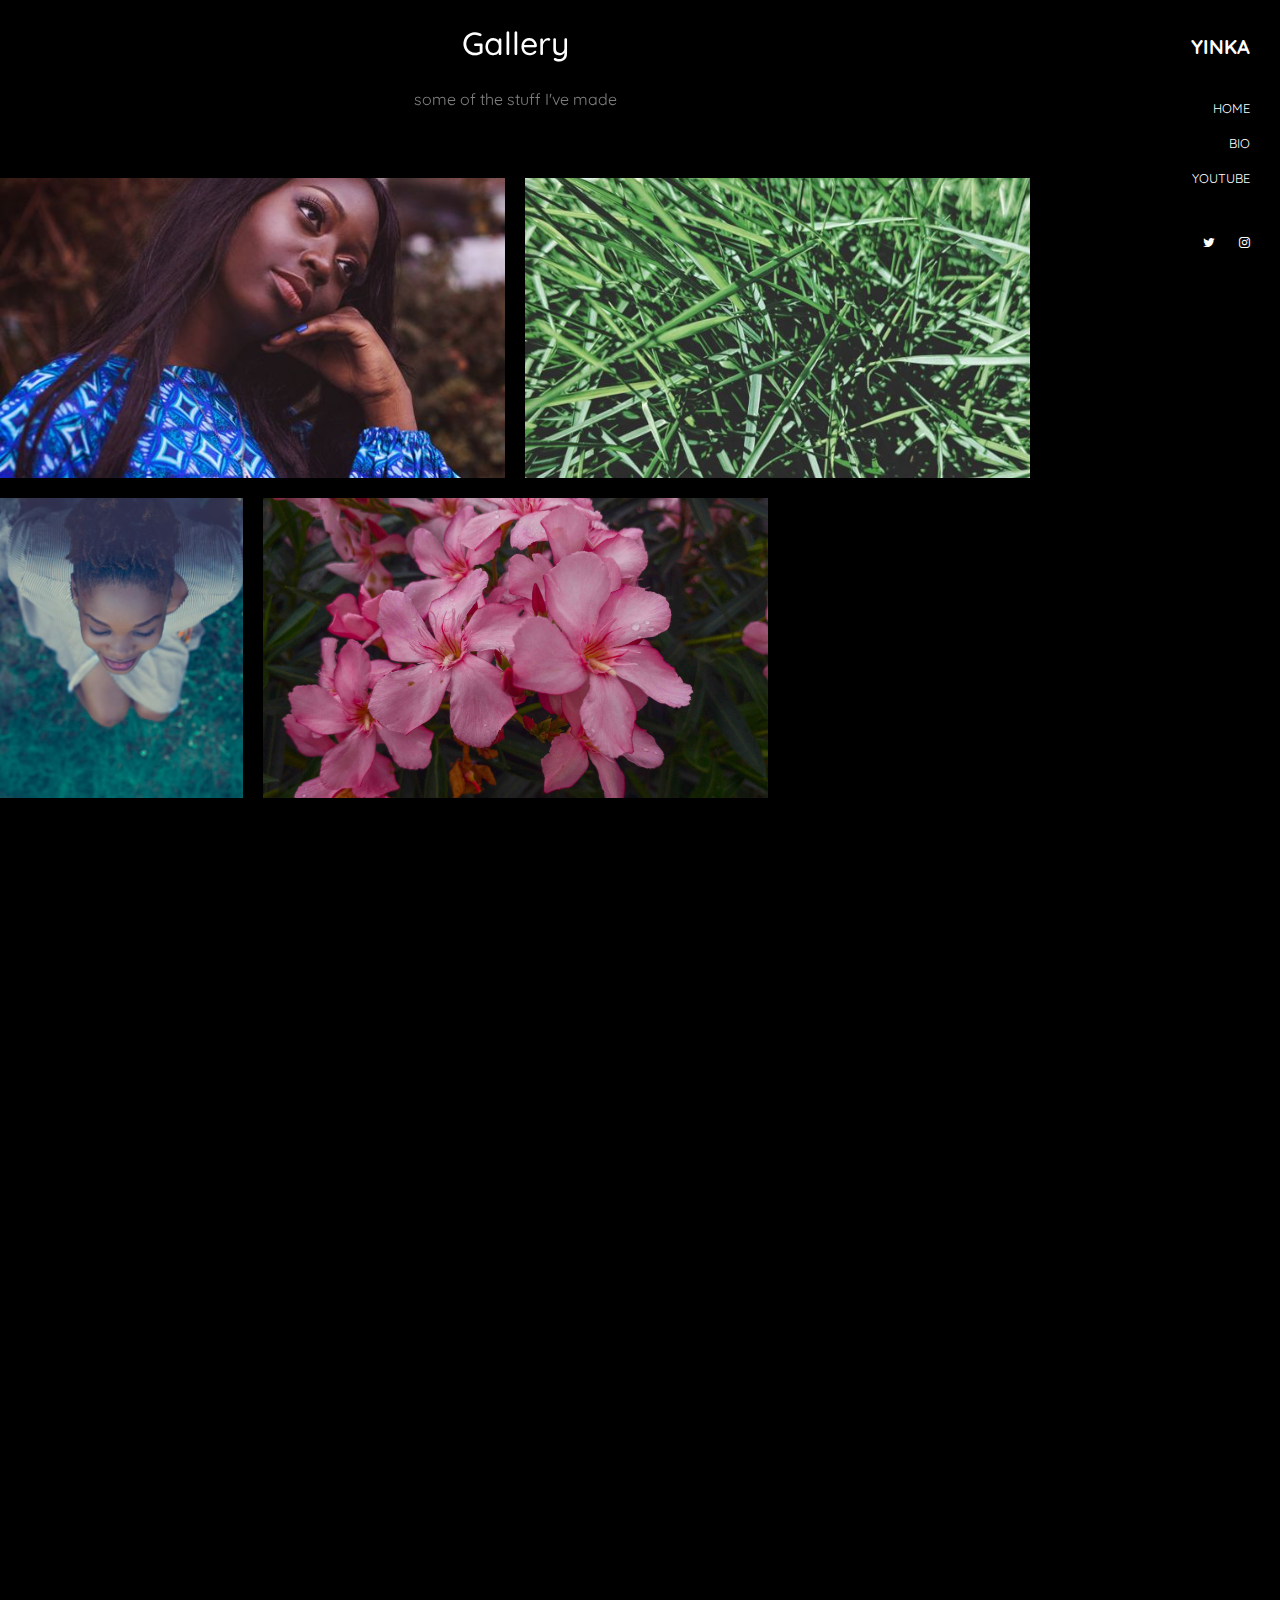
==== commit cd81601d: "index" ====
--- a/art/index.html
+++ b/art/index.html
@@ -61,7 +61,7 @@
         <li><a href="http://youtube.com/wilsonoshidipe">YouTube</a></li>
       </ul>
       <ul class="social js-clone-nav">
-        <li><a href="http://twitter.com/_oyinka"><span class="icon-twitter"></span></a></li>
+        <li><a href="http://twitter.com/geniusyinka"><span class="icon-twitter"></span></a></li>
         <li><a href="http://instagram.com/yinkaaaaaa"><span class="icon-instagram"></span></a></li>
       </ul>
     </div>
@@ -266,9 +266,7 @@
       <div class="row justify-content-center">
         <div class="col-md-12 text-center py-5">
           <p>
-        <!-- Link back to Colorlib can't be removed. Template is licensed under CC BY 3.0. -->
-<!--         This template is by <a href="https://colorlib.com" target="_blank" >Colorlib</a> --> Modified by <a href="http://twitter.com/_oyinka">yinks</a>
-        <!-- Link back to Colorlib can't be removed. Template is licensed under CC BY 3.0. -->
+            Modified by <a href="http://twitter.com/geniusyinka">yinka</a>
       </p>
         </div>
       </div>
--- a/art/css/style.css
+++ b/art/css/style.css
@@ -1,4 +1,5 @@
 /* Base */
+@import url('https://fonts.googleapis.com/css2?family=Kalam:wght@300;400&display=swap');
 body {
   line-height: 1.7;
   color: gray;
